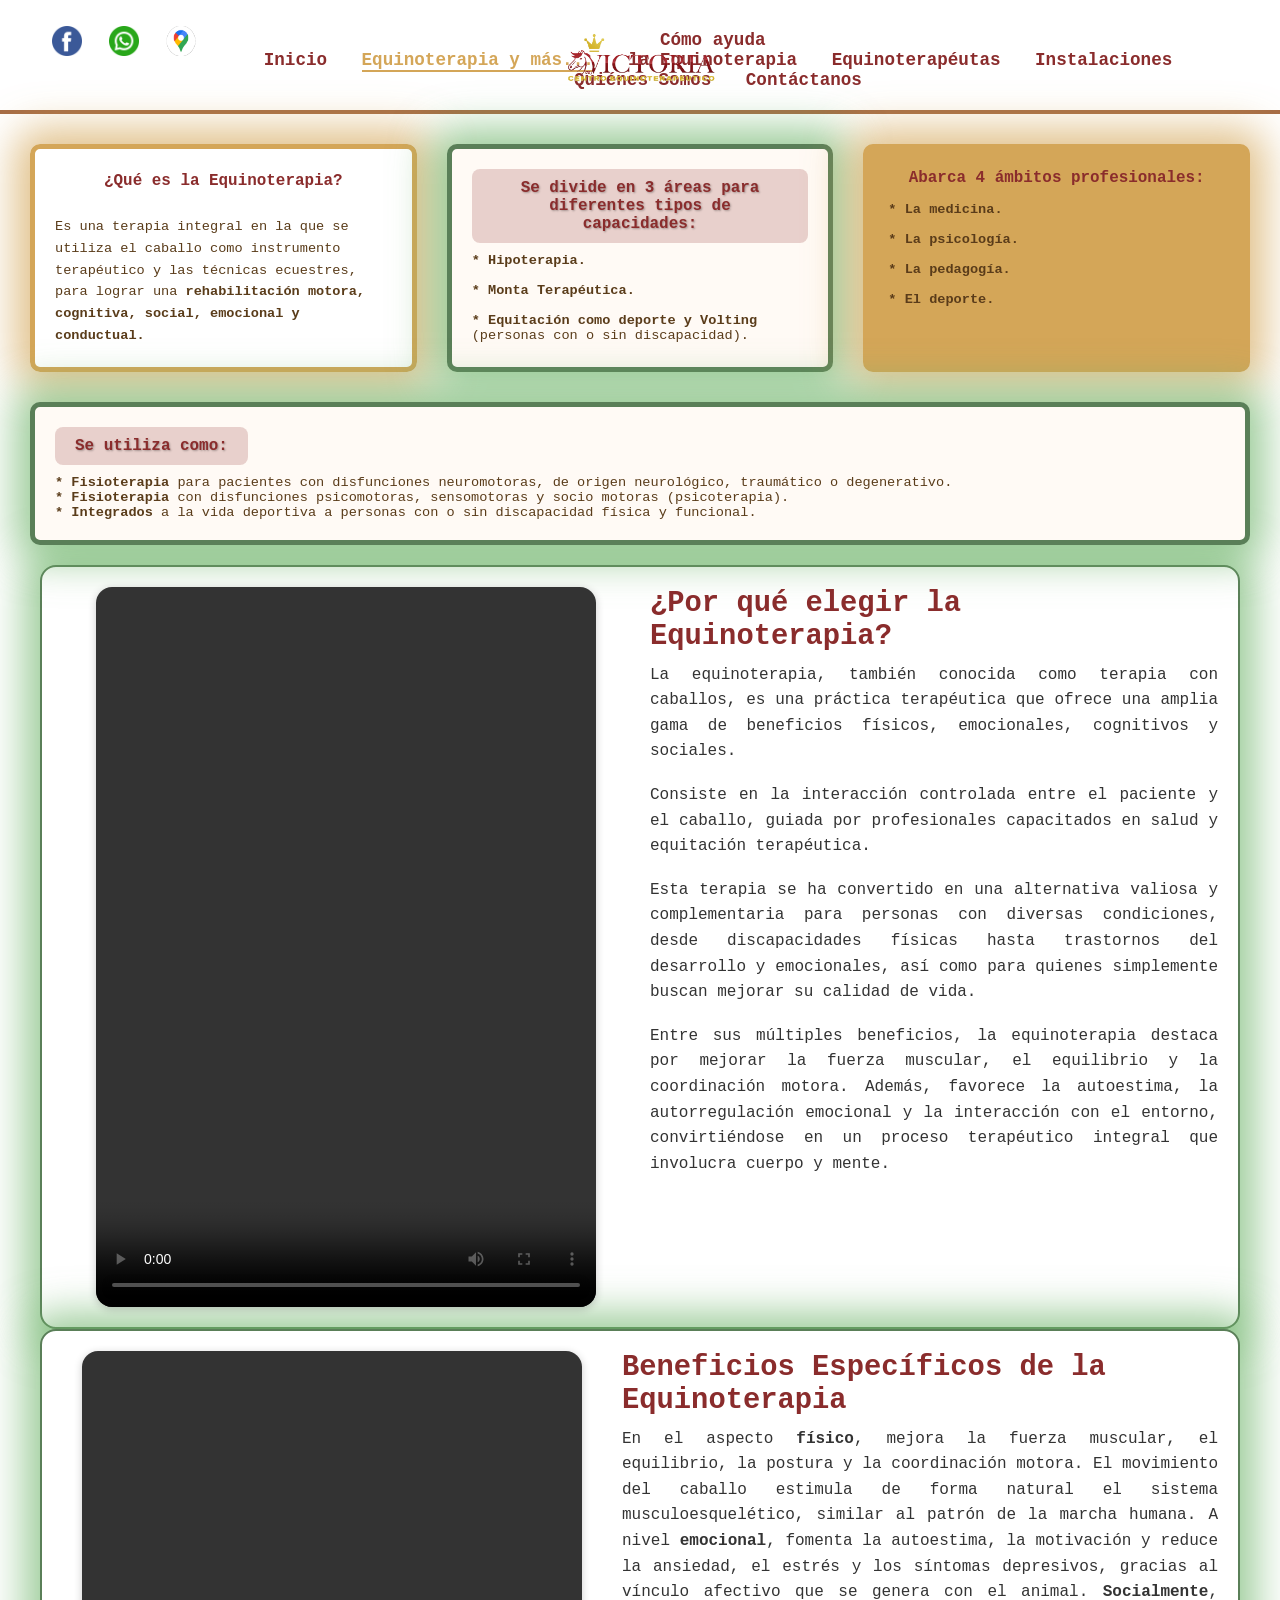
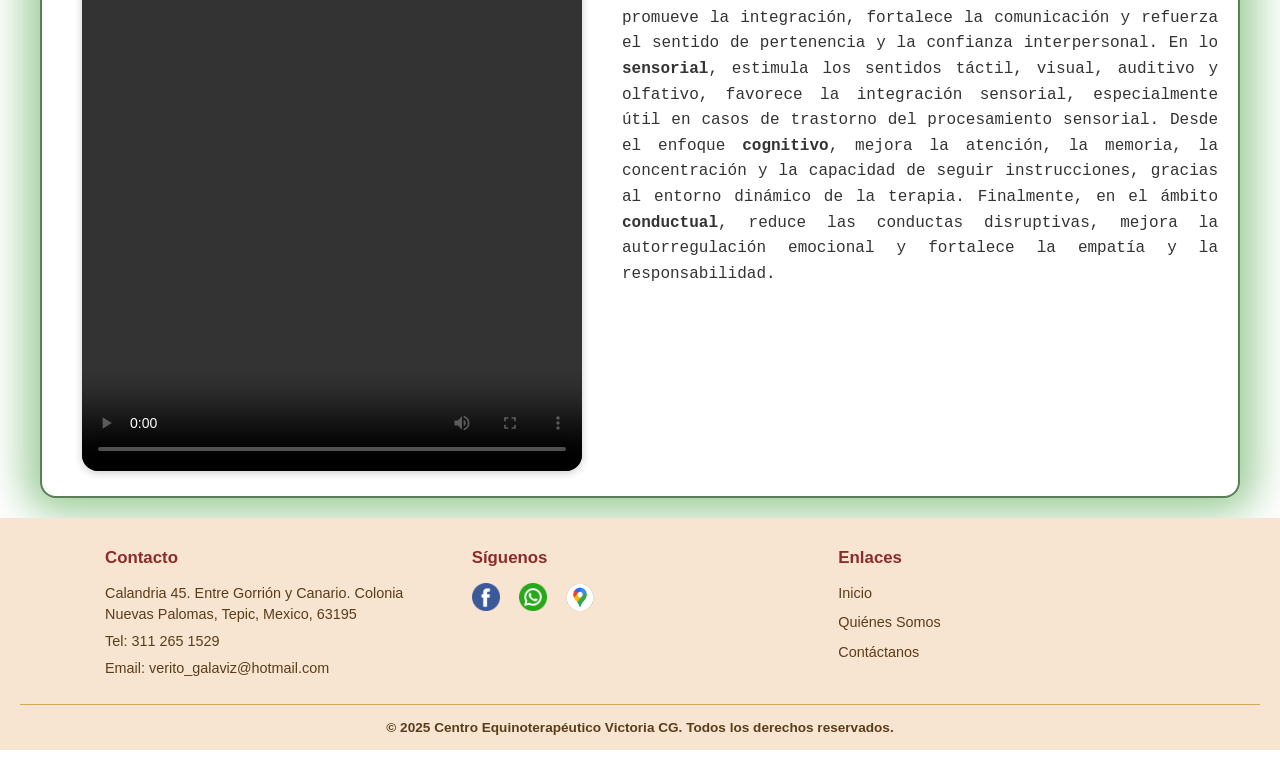
==== areas_ambito.html @ d5f7ac0e "cambio header 2" ====
<!DOCTYPE html>
<html lang="es">
<head>
    <meta charset="UTF-8">
    <meta name="viewport" content="width=device-width, initial-scale=1.0">
    <title>Centro Equinoterapéutico Victoria CG</title>
    <link rel="stylesheet" href="css/area.css">
    <link rel="icon" href="imagenes/logo.ico" type="image/x-icon">
    <link href="https://fonts.googleapis.com/css2?family=Playfair+Display:wght@400;700&display=swap" rel="stylesheet">

</head>
<body>

    <header>
        <div class="header-top">
            <div id="menu-toggle" class="menu-toggle">
                ☰
            </div>

            <div class="logo">
                <img src="imagenes/logo.png" alt="Logo Victoria CG">
            </div>
            <div class="redes-sociales">
                <a href="https://www.facebook.com/profile.php?id=100076303736676" target="_blank"><img src="imagenes/facebook.png" alt="Facebook"></a>

                <a href="https://api.whatsapp.com/send?phone=%2B523112651529&context=Afd5bijJZGofmtrTNGjpPchkoGH9FNZKl5jVhK0bvWlo4nVjzu4Zol2qwkxiqlkFYVN8xgQis-uoBQkpQAi5GEvoOXnisL6Jn7pN7hyiHcbvKh48_Wzm8s1dB5iR398B94N57KldoQz15js36wunHf43ew&source=FB_Page&app=facebook&entry_point=page_cta&fbclid=IwY2xjawLBDqZleHRuA2FlbQIxMABicmlkETFpdUl6bUlHNzNvd2xxdVo2AR7L6rWlPzp4TLx0qGs_6eJLB0oJDYzd3Kq8RRfayqRi_KXBqScMRZ1EetgBCA_aem_7WThvYAdKg-Pinx-tyvt8A"  target="_blank"><img src="imagenes/whatsapp.png" alt="WhatsApp"></a>
                
                <a href="https://www.google.com/maps/place/Centro+Equinoterap%C3%A9utico+Victoria+CG/@21.4592677,-104.8566123,21z/data=!4m6!3m5!1s0x842731aec3f7dff3:0x2b245207c1e0afa1!8m2!3d21.4592799!4d-104.8565674!16s%2Fg%2F11rqgm_5tm?entry=ttu&g_ep=EgoyMDI1MDYyMy4yIKXMDSoASAFQAw%3D%3D" target="_blank"><img src="imagenes/maps.png" alt="Maps"></a>
            </div>

<br><br><br><br>
<div></div>
        <nav>
            <ul>
                <li><a href="index.html">Inicio</a></li>
                <li><a href="areas_ambito.html">Equinoterapia y más...</a></li>
                <li><a href="cuadro_clinico.html">Cómo ayuda <br>la Equinoterapia</a></li>
                <li><a href="equinoterapeutas.html">Equinoterapéutas</a></li>
                <li><a href="instalaciones.html">Instalaciones</a></li>
                <li><a href="quienesSomos.html">Quiénes Somos</a></li>
                <li><a href="contactanos.html">Contáctanos</a></li>
            </ul>
        </nav>
    </header>


<div class="cards-horizontal">
    <div class="cuadro medi">
        <h3>¿Qué es la Equinoterapia?</h3>
        <br>
        <p>Es una terapia integral en la que se utiliza el caballo como instrumento terapéutico y las técnicas ecuestres, para lograr una <strong>rehabilitación motora, cognitiva, social, emocional y conductual.</strong></p>
    </div>
    <div class="card-cuadro">
        <h3>Se divide en 3 áreas para diferentes tipos de capacidades:</h3>
        <br>
            <p><strong>* Hipoterapia.</strong></p>
            <br>
            <p><strong>* Monta Terapéutica.</strong></p>
            <br>
            <p><strong>* Equitación como deporte y Volting</strong> (personas con o sin discapacidad).</p>
    </div>

    <div class="cuadro medio">
            <h3>Abarca 4 ámbitos profesionales:</h3>
            <br>
            <p><strong>* La medicina.</strong></p>
            <br>
            <p><strong>* La psicología.</strong></p>
            <br>
            <p><strong>* La pedagogía.</strong></p>
            <br>
            <p><strong>* El deporte.</strong></p>
    </div>

    <div class="card-cuadro">
            <h3>Se utiliza como:</h3>
            <br>
            <p><strong>* Fisioterapia</strong> para pacientes con disfunciones neuromotoras, de origen neurológico, traumático o degenerativo.</p>
            <p><strong>* Fisioterapia</strong> con disfunciones psicomotoras, sensomotoras y socio motoras (psicoterapia).</p>
            <p><strong>* Integrados</strong> a la vida deportiva a personas con o sin discapacidad física y funcional.</p>
    </div>
</div>

    
<!-- /*INICIA SECCION DE VIDEOS Y TEXTO -->
    <section class="info-principal">
    <div class="contenedor-video">
        <video controls width="100%" height="auto">
            <source src="videos/equino1.mp4" type="video/mp4">
            <!-- Tu navegador no soporta la etiqueta de video. -->
        </video>
    </div>
    <div class="contenedor-texto">
        <h2>¿Por qué elegir la Equinoterapia?</h2>
        <p> La equinoterapia, también conocida como terapia con caballos, es una práctica terapéutica que ofrece una amplia gama de beneficios físicos, emocionales, cognitivos y sociales.</p>
        <br>
         <p>Consiste en la interacción controlada entre el paciente y el caballo, guiada por profesionales capacitados en salud y equitación terapéutica.</p>
         <br>
         <p>Esta terapia se ha convertido en una alternativa valiosa y complementaria para personas con diversas condiciones, desde discapacidades físicas hasta trastornos del desarrollo y emocionales, así como para quienes simplemente buscan mejorar su calidad de vida.</p>
         <br>
         <p>Entre sus múltiples beneficios, la equinoterapia destaca por mejorar la fuerza muscular, el equilibrio y la coordinación motora. Además, favorece la autoestima, la autorregulación emocional y la interacción con el entorno, convirtiéndose
         en un proceso terapéutico integral que involucra cuerpo y mente.</p>
    </div>
</section>
<!-- /*FINALIZA SECCION DE VIDEOS Y TEXTO (VIDEO 1)-->

<!-- /*INICIA SECCION DE VIDEOS Y TEXTO (VIDEO 2) -->
<section class="info-principal">
    <div class="conte-video">
        <video controls width="100%" height="auto">
            <source src="videos/equino2.mp4" type="video/mp4">
            <!-- Tu navegador no soporta la etiqueta de video. -->
        </video>
    </div>
    <div class="contenedor-texto">
        <h2>Beneficios Específicos de la Equinoterapia</h2>
        <p> En el aspecto <strong>físico</strong>, mejora la fuerza muscular, el equilibrio, la postura y la coordinación motora. El movimiento del caballo estimula de forma natural el sistema musculoesquelético, similar al patrón de la marcha humana.
        A nivel <strong>emocional</strong>, fomenta la autoestima, la motivación y reduce la ansiedad, el estrés y los síntomas depresivos, gracias al vínculo afectivo que se genera con el animal.
        <strong>Socialmente</strong>, promueve la integración, fortalece la comunicación y refuerza el sentido de pertenencia y la confianza interpersonal.
        En lo <strong>sensorial</strong>, estimula los sentidos táctil, visual, auditivo y olfativo, favorece la integración sensorial, especialmente útil en casos de trastorno del procesamiento sensorial.
        Desde el enfoque <strong>cognitivo</strong>, mejora la atención, la memoria, la concentración y la capacidad de seguir instrucciones, gracias al entorno dinámico de la terapia.
        Finalmente, en el ámbito <strong>conductual</strong>, reduce las conductas disruptivas, mejora la autorregulación emocional y fortalece la empatía y la responsabilidad.</p>
    </div>
</section>
<!-- /*FINALIZA SECCION DE VIDEOS Y TEXTO (VIDEO 2)-->

</div>

    <!-- INICA FOOTER -->
<footer>
  <div class="footer-container">
    <div class="footer-info">
      <h3>Contacto</h3>
      <p>Calandria 45. Entre Gorrión y Canario. Colonia Nuevas Palomas, Tepic, Mexico, 63195</p>
      <p>Tel: 311 265 1529</p>
      <p>Email: verito_galaviz@hotmail.com</p>
    </div>

    <div class="footer-redes">
      <h3>Síguenos</h3>
      <a href="https://www.facebook.com/profile.php?id=100076303736676" target="_blank" aria-label="Facebook"><img src="imagenes/facebook.png" alt="Facebook"></a>

      <a href="https://api.whatsapp.com/send?phone=%2B523112651529&context=Afd5bijJZGofmtrTNGjpPchkoGH9FNZKl5jVhK0bvWlo4nVjzu4Zol2qwkxiqlkFYVN8xgQis-uoBQkpQAi5GEvoOXnisL6Jn7pN7hyiHcbvKh48_Wzm8s1dB5iR398B94N57KldoQz15js36wunHf43ew&source=FB_Page&app=facebook&entry_point=page_cta&fbclid=IwY2xjawLBDqZleHRuA2FlbQIxMABicmlkETFpdUl6bUlHNzNvd2xxdVo2AR7L6rWlPzp4TLx0qGs_6eJLB0oJDYzd3Kq8RRfayqRi_KXBqScMRZ1EetgBCA_aem_7WThvYAdKg-Pinx-tyvt8A" target="_blank" aria-label="WhatsApp"><img src="imagenes/whatsapp.png" alt="WhatsApp"></a>

      <a href="https://www.google.com/maps/place/Centro+Equinoterap%C3%A9utico+Victoria+CG/@21.4592677,-104.8566123,21z/data=!4m6!3m5!1s0x842731aec3f7dff3:0x2b245207c1e0afa1!8m2!3d21.4592799!4d-104.8565674!16s%2Fg%2F11rqgm_5tm?entry=ttu&g_ep=EgoyMDI1MDYyMy4yIKXMDSoASAFQAw%3D%3D" target="_blank" aria-label="Maps"><img src="imagenes/maps.png" alt="Maps"></a>
    </div>

    <div class="footer-links">
      <h3>Enlaces</h3>
      <ul>
        <li><a href="index.html">Inicio</a></li>
        <li><a href="quienesSomos.html">Quiénes Somos</a></li>
        <li><a href="contactanos">Contáctanos</a></li>
      </ul>
    </div>
  </div>

  <div class="footer-copy">
    <p><strong>© 2025 Centro Equinoterapéutico Victoria CG. Todos los derechos reservados.</strong></p>
  </div>
</footer>


<!-- FINALIZA FOOTER -->
<script>
    document.addEventListener('DOMContentLoaded', function () {
        const links = document.querySelectorAll('nav ul li a');
        const currentPage = window.location.pathname.split("/").pop();

        links.forEach(link => {
            if (link.getAttribute('href') === currentPage) {
                link.classList.add('activo');
            }
        });
    });
</script>

<script>
    const toggle = document.getElementById('menu-toggle');
    const menu= document.querySelector('.menu');
    const links = document.querySelectorAll('menu li a');
    const overlay = document.getElementById('overlay');

    toggle.addEventListener('click', (e) => {
        e.stopPropagation();
        menu.classList.toggle('show');
        overlay.classList.toggle('show');
    });

    links.forEach(link => {
        link.addEventListener('click', () => {
            menu.classList.remove('show');
            overlay.classList.remove('show');
        });
    });

    document.addEventListener('click', (e) => {
        if (menu.classList.contains('show') &&
            !menu.contains(e.target) &&
            e.target !== toggle) {
            menu.classList.remove('show');
        overlay.classList.remove('show');
        }
    });

    overlay.addEventListener('click', () => {
        menu.classList.remove('show');
        overlay.classList.remove('show');
    });
</script>

</body>
</html>
---- css/area.css ----
/* Reset básico */
* {
    margin: 0;
    padding: 0;
    box-sizing: border-box;
}

body {
    font-family: 'Segoe UI', sans-serif;
    background-color: #fffaf5;
    color: #333;
}

/* ===== HEADER COMPLETO ===== */
header {
    background-color: white;
    padding: 10px 20px 0 20px;
    border-bottom: 4px solid #a66c45;
}

/* Logo al centro y redes sociales a la derecha */
.header-top {
    display: flex;
    justify-content: space-between;
    align-items: center;
    position: relative;
    padding: 10px 20px;
}

/* Logo */
.logo {
    position: absolute;
    left: 50%;
    transform: translateX(-50%);
}

.logo img {
    height: 60px;
}

/* Redes sociales */
.redes-sociales {
    position: static;
    display: flex;
    gap: 15px;
    justify-content: center;
    right: 20px;
    top: 50%;
    transform: translateY(-50%);
}

.redes-sociales a {
    margin-left: 12px;
}

.redes-sociales img {
    width: 30px;
    height: 30px;
    /*filter: brightness(0) saturate(100%) invert(25%) sepia(60%) saturate(300%) hue-rotate(340deg);*/
    transition: transform 0.3s;
}

.redes-sociales img:hover {
    transform: scale(1.1);
}

/* Menú de navegación */
nav ul {
    list-style: none;
    text-align: center;
    margin-top: 10px;
    padding-bottom: 10px;
}

nav ul li {
    display: inline-block;
    margin: 0 15px;
}

nav ul li a {
    text-decoration: none;
    color: #8a2c2c;
    font-weight: bold;
    font-size: 1.1rem;
    transition: color 0.3s;
    font-family: "Cascadia Mono", "JetBrains Mono", "Fira Code", monospace;
}

nav ul li a:hover {
    color: #d4a658;
}

nav ul li a.activo {
    color: #d4a658;
    border-bottom: 2px solid #d4a658;
    font-weight: bold;
}

.menu-toggle {
    display: none;
    flex-direction: column;
    justify-content: space-between;
    width: 30px;
    height: 22px;
    background: none;
    border: none;
    cursor: pointer;
    font-size: 28px;
}

.menu-toggle span {
    display: block;
    height: 4px;
    width: 100%;
    background: #333;
    border-radius: 2px;
    transition: 0.4s;
}

.menu-toggle.active span:nth-child(1) {
    transform: rotate(45deg) translateY(9px);
}

.menu-toggle.active span:nth-child(2) {
    opacity: 0;
}

.menu-toggle.active span:nth-child(3) {
    transform: rotate(-45deg) translateY(-9px);
}

.overlay {
    display: none;
    position: fixed;
    top: 0;
    left: 0;
    width: 100%;
    height: 100%;
    background: rgba(0, 0, 0, 0.5);
    z-index: 900;
}

.overlay.show {
    display: block;
}

/*INICIA FOOTER*/
/* ===== Evitar scroll horizontal global ===== */
html, body {
  max-width: 100vw;
  overflow-x: hidden;
  margin: 0;
  padding: 0;
  box-sizing: border-box;
  font-family: 'Segoe UI', sans-serif;
  background-color: white;
  color: #5a3c1a;
}


.cards-horizontal {
  display: flex;
  gap: 30px;
  justify-content: center;
  flex-wrap: wrap;
  margin-top: 30px;
  padding: 0 30px;
  margin-bottom: 20px;
}

.cards-horizontal .card-cuadro {
  flex: 1 1 300px;
  border: 5px solid #5a7f58;
  border-radius: 10px;
  padding: 20px;
  background-color: #fffaf5;
  box-shadow: 0 0 40px 15px rgba(111, 181, 107, 0.7);
  font-family: "Cascadia Mono ExtraLight", "JetBrains Mono", "Fira Code", monospace;
  font-size: .85rem;
}

.cards-horizontal .card-cuadro h3 {
  text-align: center;
  color: #8a2c2c;

}

.cards-horizontal .cuadro.medi h3 {
  text-align: center;
  color: #8a2c2c;

}

.cards-horizontal .cuadro.medio h3 {
  text-align: center;
  color: #8a2c2c;

}

.cuadro.medi {
  flex: 1 1 300px;
  border: 5px solid #d4a658;
  border-radius: 10px;
  padding: 20px; 
  box-shadow: 0 0 40px 15px rgba(212, 166, 88, 0.7);
  font-family: "Cascadia Mono ExtraLight", "JetBrains Mono", "Fira Code", monospace;
  font-size: .85rem;
  line-height: 1.6;
}


.cuadro.medio {
  flex: 1 1 300px;
  border: 5px solid #d4a658;
  border-radius: 10px;
  padding: 20px; 
  box-shadow: 0 0 40px 15px rgba(212, 166, 88, 0.7);
  font-family: "Cascadia Mono ExtraLight", "JetBrains Mono", "Fira Code", monospace;
  font-size: .85rem;
    background-color: #d4a658;
}

.card-cuadro h3 {
    background-color:  rgba(138,44,44,0.2);
    padding: 10px 20px;
    border-radius: 8px;
    display: inline-block;
    text-shadow: 1px 1px 2px rgba(0,0,0,0.3);
    margin: 0 auto 10px auto;
    text-align: center;
    color: #8a2c2c;
}


.info-principal {
    display: flex;
    gap: 20px;
    padding: 20px 20px;
    max-width: 1200px;
    margin: 0 auto;
    align-items: flex-start; /* ← alinea contenido arriba */
    flex-wrap: wrap;
    background-color: #fff;
    border-radius: 16px;
    box-shadow: 0 0 40px 15px rgba(111, 181, 107, 0.7);
    border: 2px solid #5a7f58;
    font-family: "Cascadia Mono ExtraLight", "JetBrains Mono", "Fira Code", monospace;
}

.contenedor-video {
    flex: 1 1 45%;
    min-width: 280px;
    display: flex;
    justify-content: center;
}

.contenedor-video video,
.conte-video video {
    width: 100%;
    max-width: 500px;
    margin: 0 20px;
    height: 80vh; /* ← limita altura del video */
    border-radius: 16px;
    box-shadow: 0 2px 8px rgba(0,0,0,0.2);
    object-fit: cover; /* recorta ligeramente si es necesario */
}

.contenedor-texto {
    flex: 1 1 45%;
    min-width: 280px;
}

.contenedor-texto h2 {
    color: #8a2c2c;
    font-size: 1.8rem;
    margin-bottom: 10px;
}

.contenedor-texto p {
    font-size: 1rem;
    line-height: 1.6;
    color: #333;
    text-align: justify; 
}

/* ===== Footer ===== */
footer {
  background-color: #f7e5d1;
  padding: 30px 20px 15px;
  color: #5a3c1a;
  font-size: 0.9rem;
  margin-top: 20px;
}

.footer-container {
  max-width: 1100px;
  width: 100%;
  margin: 0 auto;
  padding: 0 15px;
  display: flex;
  justify-content: space-between;
  flex-wrap: wrap;
  gap: 30px;
  box-sizing: border-box;
}

.footer-info, .footer-redes, .footer-links {
  flex: 1 1 250px;
  box-sizing: border-box;
}

.footer-info h3,
.footer-redes h3,
.footer-links h3 {
  margin-bottom: 15px;
  font-weight: 700;
  color: #8a2c2c;
}

.footer-info p,
.footer-links ul {
  margin: 5px 0;
  line-height: 1.5;
}

.footer-links ul {
  list-style: none;
  padding: 0;
}

.footer-links ul li {
  margin-bottom: 8px;
}

.footer-links ul li a {
  color: #5a3c1a;
  text-decoration: none;
  transition: color 0.3s ease;
}

.footer-links ul li a:hover {
  color: #d4a658;
}

.footer-redes a {
  margin-right: 15px;
  display: inline-block;
}

.footer-redes img {
  max-width: 28px;
  height: auto;
  display: block;
  transition: transform 0.3s ease;
}

.footer-redes a:hover img {
  transform: scale(1.1);
}

.footer-copy {
  text-align: center;
  margin-top: 20px;
  border-top: 1px solid #d4a658;
  padding-top: 15px;
  font-size: 0.85rem;
  color: #5a3c1a;
}

/* ===== Responsive para móviles ===== */
@media (max-width: 600px) {
  .footer-container {
    flex-direction: column;
    padding: 0 10px;
  }

  .footer-redes a {
    margin-right: 12px;
  }
}


@media (max-width: 768px) {

    .header-top {
        flex-direction: column;
        align-items: center;
        gap: 10px;
    }

    .logo img {
        height: 120px;
        display: block;
        margin: 0 auto;
    }

    .redes-sociales {
        order: 2;
        gap: 12px;
        justify-content: center;
        position: static;
        right: 20px;
        top: 50%;
        transform: none;
        display: flex;
        width: auto;
        margin-top: 10px;
    }

    nav ul {
        position: fixed;
        top: 0;
        left: -250px;
        max-height: 0;
        overflow: hidden;
        flex-direction: column;
        background: #fff;
        border-top: 2px solid #a66c45;
        padding: 60px 20px;
        gap: 15px;
        transition: left 0.3s ease;
        box-shadow: 0 4px 12px rgba(0, 0, 0, 0.1);
        z-index: 1000;
    }

    nav ul.show {
        max-height: 500px;
        padding: 10px 0;
        left: 0;
    }

    nav ul li {
        margin: 5px 0;
    }

    nav ul li a {
        display: block;
        padding: 12px;
        font-size: 1rem;
        border-radius: 6px;
        transition: background-color 0.3s ease;
    }

    nav ul li a:hover {
        background-color: rgba(212, 166, 88, 0.15);
    }

    .menu-toggle {
        display: block;
        flex-direction: column;
        justify-content: space-between;
        width: 30px;
        height: 22px;
        background: none;
        border: none;
        cursor: pointer;
        position: relative;
        order: 3;
    }

    .logo img {
        height: 120px;
    }
}
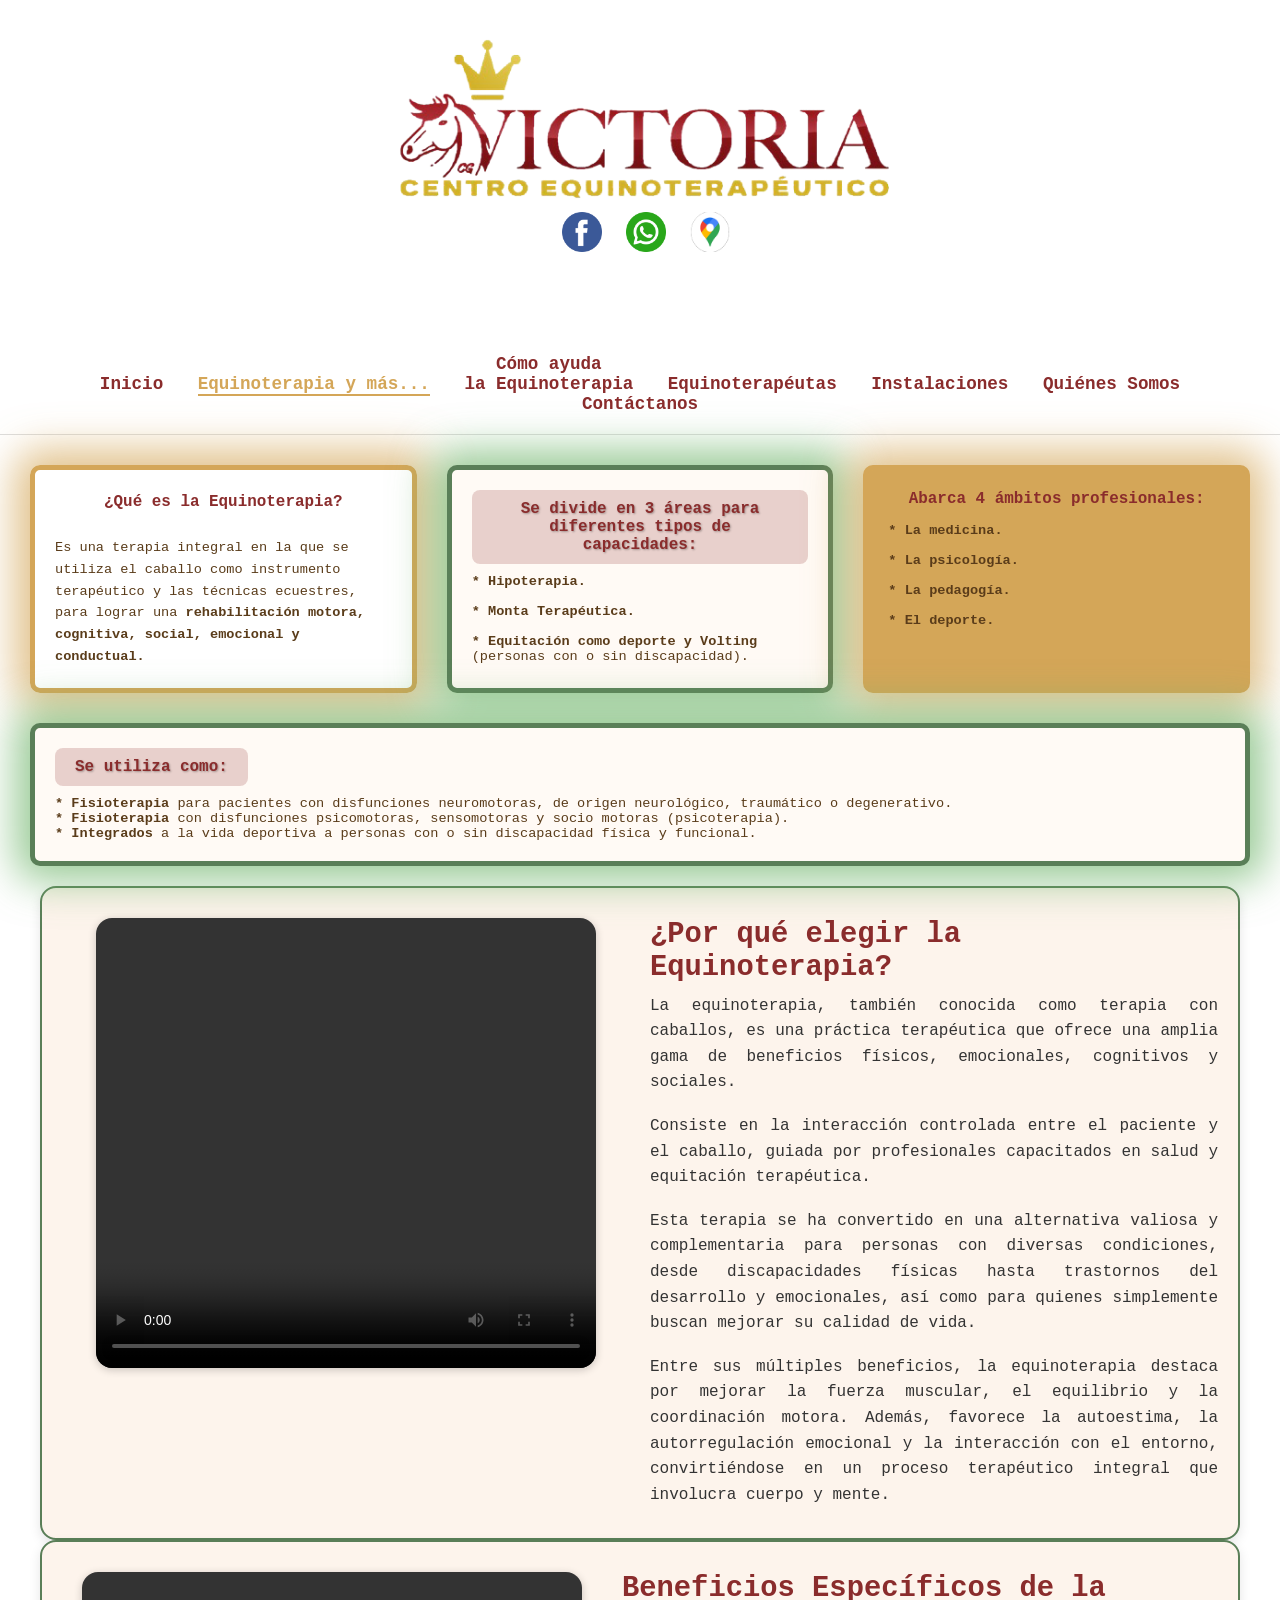
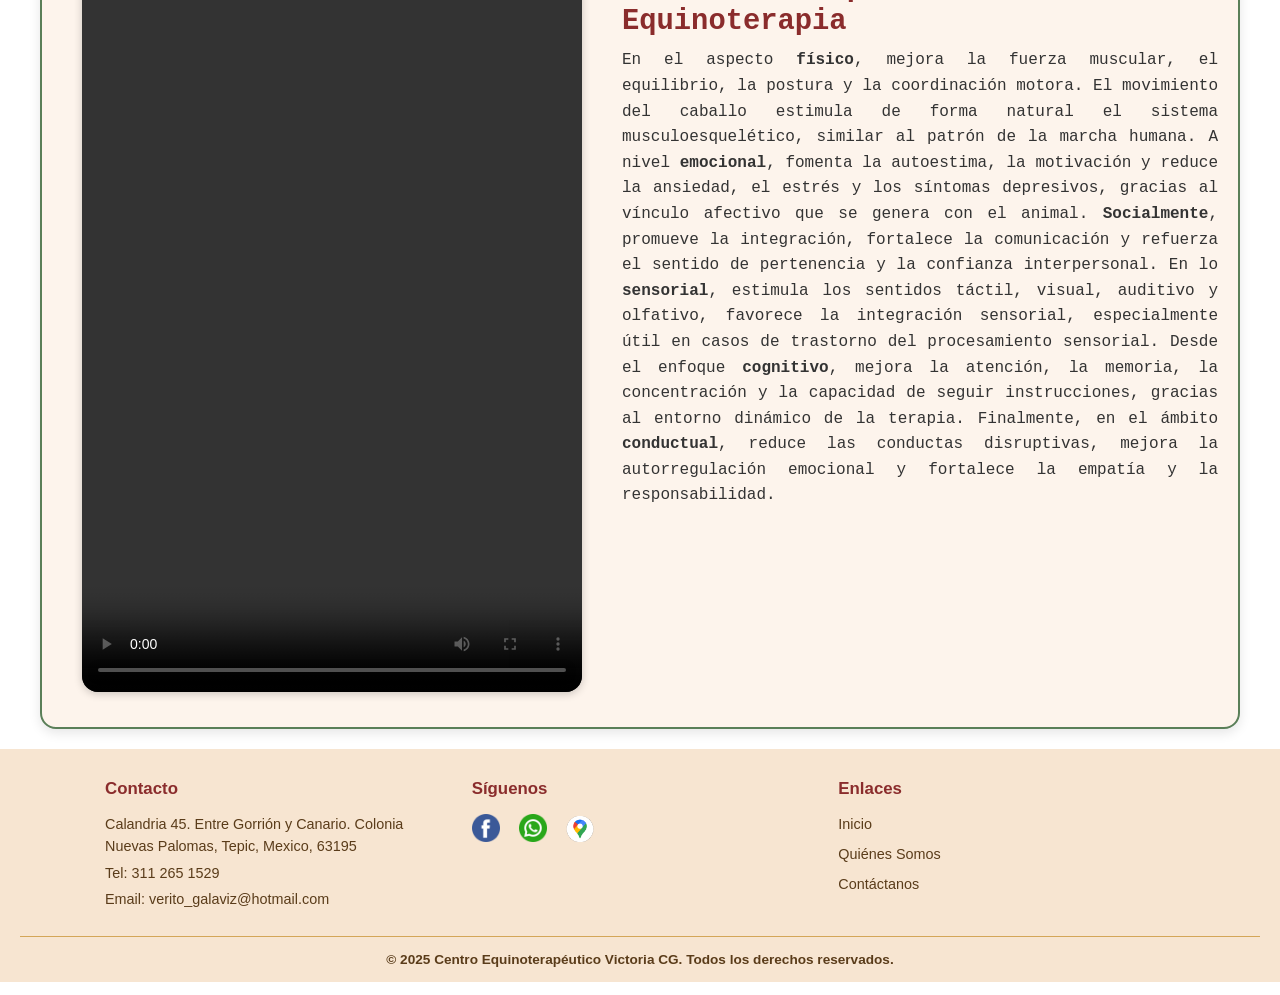
==== commit de6bf388: "cambio header 6" ====
--- a/areas_ambito.html
+++ b/areas_ambito.html
@@ -5,6 +5,7 @@
     <meta name="viewport" content="width=device-width, initial-scale=1.0">
     <title>Centro Equinoterapéutico Victoria CG</title>
     <link rel="stylesheet" href="css/area.css">
+    <link rel="stylesheet" href="css/index.css">
     <link rel="icon" href="imagenes/logo.ico" type="image/x-icon">
     <link href="https://fonts.googleapis.com/css2?family=Playfair+Display:wght@400;700&display=swap" rel="stylesheet">
 
@@ -28,7 +29,7 @@
                 <a href="https://www.google.com/maps/place/Centro+Equinoterap%C3%A9utico+Victoria+CG/@21.4592677,-104.8566123,21z/data=!4m6!3m5!1s0x842731aec3f7dff3:0x2b245207c1e0afa1!8m2!3d21.4592799!4d-104.8565674!16s%2Fg%2F11rqgm_5tm?entry=ttu&g_ep=EgoyMDI1MDYyMy4yIKXMDSoASAFQAw%3D%3D" target="_blank"><img src="imagenes/maps.png" alt="Maps"></a>
             </div>
 
-<br><br><br><br>
+<br><br>
 <div></div>
         <nav>
             <ul>
@@ -176,7 +177,7 @@
 </script>
 
 <script>
-    const toggle = document.getElementById('menu-toggle');
+    const toggle = document.querySelector('menu-toggle');
     const menu= document.querySelector('.menu');
     const links = document.querySelectorAll('menu li a');
     const overlay = document.getElementById('overlay');
--- a/css/area.css
+++ b/css/area.css
@@ -15,34 +15,34 @@
 header {
     background-color: white;
     padding: 10px 20px 0 20px;
-    border-bottom: 4px solid #a66c45;
+    border-bottom: 1px solid #ddd;
 }
 
 /* Logo al centro y redes sociales a la derecha */
 .header-top {
     display: flex;
-    justify-content: space-between;
+    flex-direction: column;
     align-items: center;
     position: relative;
     padding: 10px 20px;
+    gap: 10px;
 }
 
 /* Logo */
 .logo {
-    position: absolute;
-    left: 50%;
-    transform: translateX(-50%);
+    text-align: center;
+    margin: 0;
 }
 
 .logo img {
-    height: 60px;
+    height: 200px;
 }
 
 /* Redes sociales */
 .redes-sociales {
     position: static;
     display: flex;
-    gap: 15px;
+    gap: 12px;
     justify-content: center;
     right: 20px;
     top: 50%;
@@ -54,8 +54,8 @@
 }
 
 .redes-sociales img {
-    width: 30px;
-    height: 30px;
+    width: 40px;
+    height: 40px;
     /*filter: brightness(0) saturate(100%) invert(25%) sepia(60%) saturate(300%) hue-rotate(340deg);*/
     transition: transform 0.3s;
 }
@@ -63,7 +63,6 @@
 .redes-sociales img:hover {
     transform: scale(1.1);
 }
-
 /* Menú de navegación */
 nav ul {
     list-style: none;
--- a/css/index.css
+++ b/css/index.css
@@ -0,0 +1,540 @@
+/* Reset básico */
+* {
+    margin: 0;
+    padding: 0;
+    box-sizing: border-box;
+}
+
+body {
+    font-family: 'Segoe UI', sans-serif;
+    background-color: #333;
+    color: #333;
+}
+
+/* ===== HEADER COMPLETO ===== */
+header {
+    background-color: white;
+    padding: 10px 20px 0 20px;
+    border-bottom: 1px solid #ddd;
+}
+
+/* Logo al centro y redes sociales a la derecha */
+.header-top {
+    display: flex;
+    flex-direction: column;
+    align-items: center;
+    position: relative;
+    padding: 10px 20px;
+    gap: 10px;
+}
+
+/* Logo */
+.logo {
+    text-align: center;
+    margin: 0;
+}
+
+.logo img {
+    height: 200px;
+}
+
+/* Redes sociales */
+.redes-sociales {
+    position: static;
+    display: flex;
+    gap: 12px;
+    justify-content: center;
+    right: 20px;
+    top: 50%;
+    transform: translateY(-50%);
+}
+
+.redes-sociales a {
+    margin-left: 12px;
+}
+
+.redes-sociales img {
+    width: 40px;
+    height: 40px;
+    /*filter: brightness(0) saturate(100%) invert(25%) sepia(60%) saturate(300%) hue-rotate(340deg);*/
+    transition: transform 0.3s;
+}
+
+.redes-sociales img:hover {
+    transform: scale(1.1);
+}
+
+
+/* Menú de navegación */
+nav ul {
+    list-style: none;
+    text-align: center;
+    margin-top: 10px;
+    padding-bottom: 10px;
+}
+
+nav ul li {
+    display: inline-block;
+    margin: 0 15px;
+}
+
+nav ul li a {
+    text-decoration: none;
+    color: #8a2c2c;
+    font-weight: bold;
+    font-size: 1.1rem;
+    transition: color 0.3s;
+    font-family: "Cascadia Mono", "JetBrains Mono", "Fira Code", monospace;
+}
+
+nav ul li a:hover {
+    color: #d4a658;
+}
+
+nav ul li a.activo {
+    color: #d4a658;
+    border-bottom: 2px solid #d4a658;
+    font-weight: bold;
+}
+
+.menu-toggle {
+    display: none;
+}
+
+.menu-toggle span {
+    display: block;
+    height: 4px;
+    width: 100%;
+    background: #8a2c2c;
+    border-radius: 2px;
+    transition: 0.4s;
+}
+
+.menu-toggle.active span:nth-child(1) {
+    transform: rotate(45deg) translateY(9px);
+}
+
+.menu-toggle.active span:nth-child(2) {
+    opacity: 0;
+}
+
+.menu-toggle.active span:nth-child(3) {
+    transform: rotate(-45deg) translateY(-9px);
+}
+
+.overlay {
+    display: none;
+    position: fixed;
+    top: 0;
+    left: 0;
+    width: 100vw;
+    height: 100vh;
+    background: rgba(0, 0, 0, 0.25);
+    z-index: 900;
+}
+
+.overlay.show {
+    display: block;
+}
+
+/* ===== SLIDER ===== */
+
+.contenido-arriba {
+    text-align: center;
+    margin-bottom: 15px;
+    font-size: 1.2rem;
+    font-weight: 500;
+    color: #333;
+}
+
+.contenido-arriba p {
+    margin-bottom: 10px;
+    margin-top: 10px;
+    font-family: "Cascadia Mono ExtraLight", "JetBrains Mono", "Fira Code", monospace;
+}
+
+.btn-facebook {
+    display: inline-block;
+    background-color: #1877F2;
+    color: white;
+    padding: 10px 20px;
+    border-radius: 25px;
+    font-weight: 600;
+    text-decoration: none;
+    transition: background-color 0.3s ease;
+}
+
+.btn-facebook:hover {
+    background-color: #145dbf;
+}
+
+.carrusel {
+    position: relative;
+    width: 90%;
+    max-width:900px;
+    margin: auto;
+    margin-bottom: 10px;
+    overflow: hidden;
+    border-radius: 15px;
+    background-color: #000;
+}
+
+.carrusel-contenedor {
+    display: flex;
+    transition: transform 0.5s ease-in-out;
+}
+
+.slide {
+    min-width: 100%;
+    box-sizing: border-box;
+    display: flex;
+    justify-content: center;
+    align-items: center;
+}
+
+.slide img,
+.slide video {
+    width: 100%;
+    height: 800px;
+    object-fit: cover;
+    border-radius: 15px;
+}
+
+.prev,
+.next {
+    position: absolute;
+    top: 50%;
+    transform: translateY(-50%);
+    background-color: rgba(0, 0, 0, 0.5);
+    color: white;
+    border: none;
+    padding: 12px;
+    cursor: pointer;
+    font-size: 18px;
+    border-radius: 50%;
+    z-index: 10;
+}
+
+.prev:hover,
+.next:hover {
+    background-color: rgba(0, 0, 0, 0.8);
+}
+
+.prev { left: 10px; }
+.next { right: 10px; }
+
+/*finaliza slider*/
+
+
+
+.info-principal {
+    display: flex;
+    gap: 20px;
+    padding: 30px 20px;
+    max-width: 1200px;
+    margin: 0 auto;
+    align-items: flex-start; /* ← alinea contenido arriba */
+    flex-wrap: wrap;
+    background-color: #fdf4ec;
+    border-radius: 16px;
+    box-shadow: 0 4px 12px rgba(0,0,0,0.1);
+}
+
+.contenedor-video {
+    flex: 1 1 45%;
+    min-width: 280px;
+    display: flex;
+    justify-content: center;
+}
+
+.contenedor-video video {
+    width: 100%;
+    max-width: 500px;
+    max-height: 450px; /* ← limita altura del video */
+    border-radius: 16px;
+    box-shadow: 0 2px 8px rgba(0,0,0,0.2);
+    object-fit: cover; /* recorta ligeramente si es necesario */
+}
+
+.contenedor-texto {
+    flex: 1 1 45%;
+    min-width: 280px;
+}
+
+.contenedor-texto h2 {
+    color: #8a2c2c;
+    font-size: 1.8rem;
+    margin-bottom: 10px;
+}
+
+.contenedor-texto p {
+    font-size: 1rem;
+    line-height: 1.6;
+    color: #333;
+    text-align: justify;
+}
+
+
+
+/*INICIA FOOTER*/
+/* ===== Evitar scroll horizontal global ===== */
+html, body {
+  max-width: 100vw;
+  overflow-x: hidden;
+  margin: 0;
+  padding: 0;
+  box-sizing: border-box;
+  font-family: 'Segoe UI', sans-serif;
+  background-color: white;
+  color: #5a3c1a;
+}
+
+/* ===== Footer ===== */
+footer {
+  background-color: #f7e5d1;
+  padding: 30px 20px 15px;
+  color: #5a3c1a;
+  font-size: 0.9rem;
+}
+
+.footer-container {
+  max-width: 1100px;
+  width: 100%;
+  margin: 0 auto;
+  padding: 0 15px;
+  display: flex;
+  justify-content: space-between;
+  flex-wrap: wrap;
+  gap: 30px;
+  box-sizing: border-box;
+}
+
+.footer-info, .footer-redes, .footer-links {
+  flex: 1 1 250px;
+  box-sizing: border-box;
+}
+
+.footer-info h3,
+.footer-redes h3,
+.footer-links h3 {
+  margin-bottom: 15px;
+  font-weight: 700;
+  color: #8a2c2c;
+}
+
+.footer-info p,
+.footer-links ul {
+  margin: 5px 0;
+  line-height: 1.5;
+}
+
+.footer-links ul {
+  list-style: none;
+  padding: 0;
+}
+
+.footer-links ul li {
+  margin-bottom: 8px;
+}
+
+.footer-links ul li a {
+  color: #5a3c1a;
+  text-decoration: none;
+  transition: color 0.3s ease;
+}
+
+.footer-links ul li a:hover {
+  color: #d4a658;
+}
+
+.footer-redes a {
+  margin-right: 15px;
+  display: inline-block;
+}
+
+.footer-redes img {
+  max-width: 28px;
+  height: auto;
+  display: block;
+  transition: transform 0.3s ease;
+}
+
+.footer-redes a:hover img {
+  transform: scale(1.1);
+}
+
+.footer-copy {
+  text-align: center;
+  margin-top: 20px;
+  border-top: 1px solid #d4a658;
+  padding-top: 15px;
+  font-size: 0.85rem;
+  color: #5a3c1a;
+}
+
+/* ===== Responsive para móviles ===== */
+@media (max-width: 600px) {
+  .footer-container {
+    flex-direction: column;
+    padding: 0 10px;
+  }
+
+  .footer-redes a {
+    margin-right: 12px;
+  }
+}
+
+@media (max-width: 768px) {
+
+    nav ul {
+        position: fixed;
+        top: 0;
+        right: -100%;
+        width: 260px;
+        height: 100vh;
+        background-color: #fff;
+        flex-direction: column;
+        padding-top: 140px;
+        transition: right 0.4s ease;
+        z-index: 1000;
+        box-shadow: -4px 0 12px rgba(0,0,0,0.15);
+    }
+
+    nav ul.show {
+        right: 0;
+    }
+
+    nav ul li {
+        margin: 10px 0;
+        text-align: left;
+        padding-left: 20px;
+    }
+
+    nav ul li a {
+        font-size: 1.1rem;
+        color: #8a2c2c;
+    }
+}
+
+
+
+@media (max-width: 768px) {
+
+    .header-top {
+        flex-direction: column;
+        align-items: center;
+        gap: 10px;
+    }
+
+    .logo img {
+        height: 120px;
+        display: block;
+        margin: 0 auto;
+    }
+
+    .redes-sociales {
+        order: 2;
+        gap: 12px;
+        justify-content: center;
+        position: static;
+        right: 20px;
+        top: 50%;
+        transform: none;
+        display: flex;
+        width: auto;
+        margin-top: 10px;
+    }
+
+    nav ul {
+        max-height: 0;
+        overflow: hidden;
+        flex-direction: column;
+        background-color: white;
+        border-top: 2px solid #a66c45;
+        padding: 0;
+        transition: max-height 0.4s ease, box-shadow 0.3s ease;
+        box-shadow: 0 4px 12px rgba(0, 0, 0, 0.1);
+    }
+
+    nav ul.show {
+        max-height: 500px;
+        padding: 10px 0;
+    }
+
+    nav ul li {
+        margin: 5px 0;
+    }
+
+    nav ul li a {
+        display: block;
+        padding: 12px;
+        font-size: 1rem;
+        border-radius: 6px;
+        transition: background-color 0.3s ease;
+    }
+
+    nav ul li a:hover {
+        background-color: rgba(212, 166, 88, 0.15);
+    }
+
+    .menu-toggle {
+        display: flex;
+        flex-direction: column;
+        justify-content: space-between;
+        width: 30px;
+        height: 22px;
+        background: none;
+        border: none;
+        cursor: pointer;
+        position: relative;
+        order: 3;
+    }
+
+    .logo img {
+        height: 120px;
+    }
+}
+
+/*Bloquea scroll*/
+body.loading {
+    overflow: hidden;
+}
+
+/*ESTILO LOGO INTRO*/
+.intro {
+    position: fixed;
+    top: 0;
+    left: 0;
+    width: 100vw;
+    height: 100vh;
+    background-color: #fff;
+    display: flex;
+    justify-content: center;
+    align-items: center;
+    z-index: 9999;
+    transition: opacity 1s ease-out, visibility 1s ease-out;
+}
+
+.intro-logo {
+    width: 90vw;
+    max-width: 90vw;
+    height: auto;
+    animation: zoomIn 1s ease-out;
+}
+
+@keyframes zoomIn {
+    from {
+        transform: scale(0.8);
+        opacity: 0;
+    }
+    to {
+        transform: scale(1.1);
+        opacity: 1;
+    }
+}
+
+.intro.hidden {
+    opacity: 0;
+    visibility: hidden;
+}
+/*FINALIZA ESTILO LOGO INTRO*/
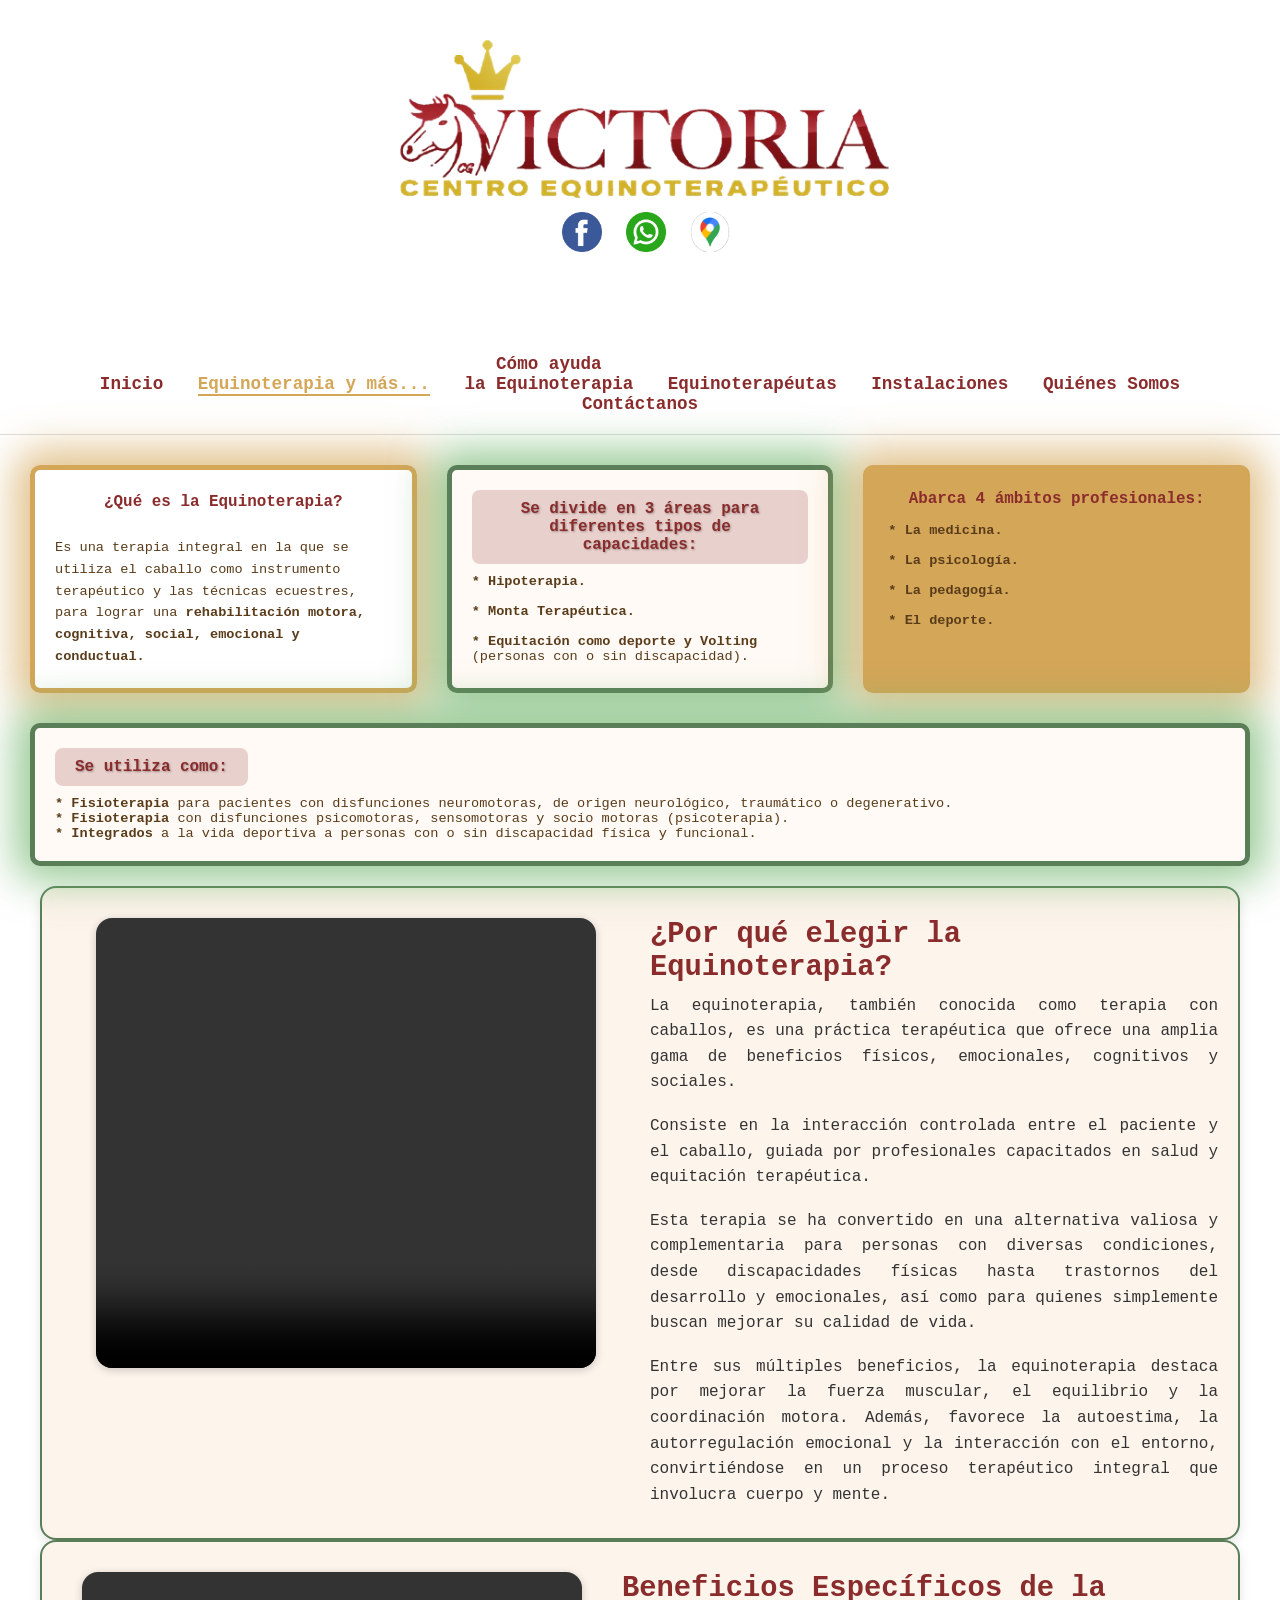
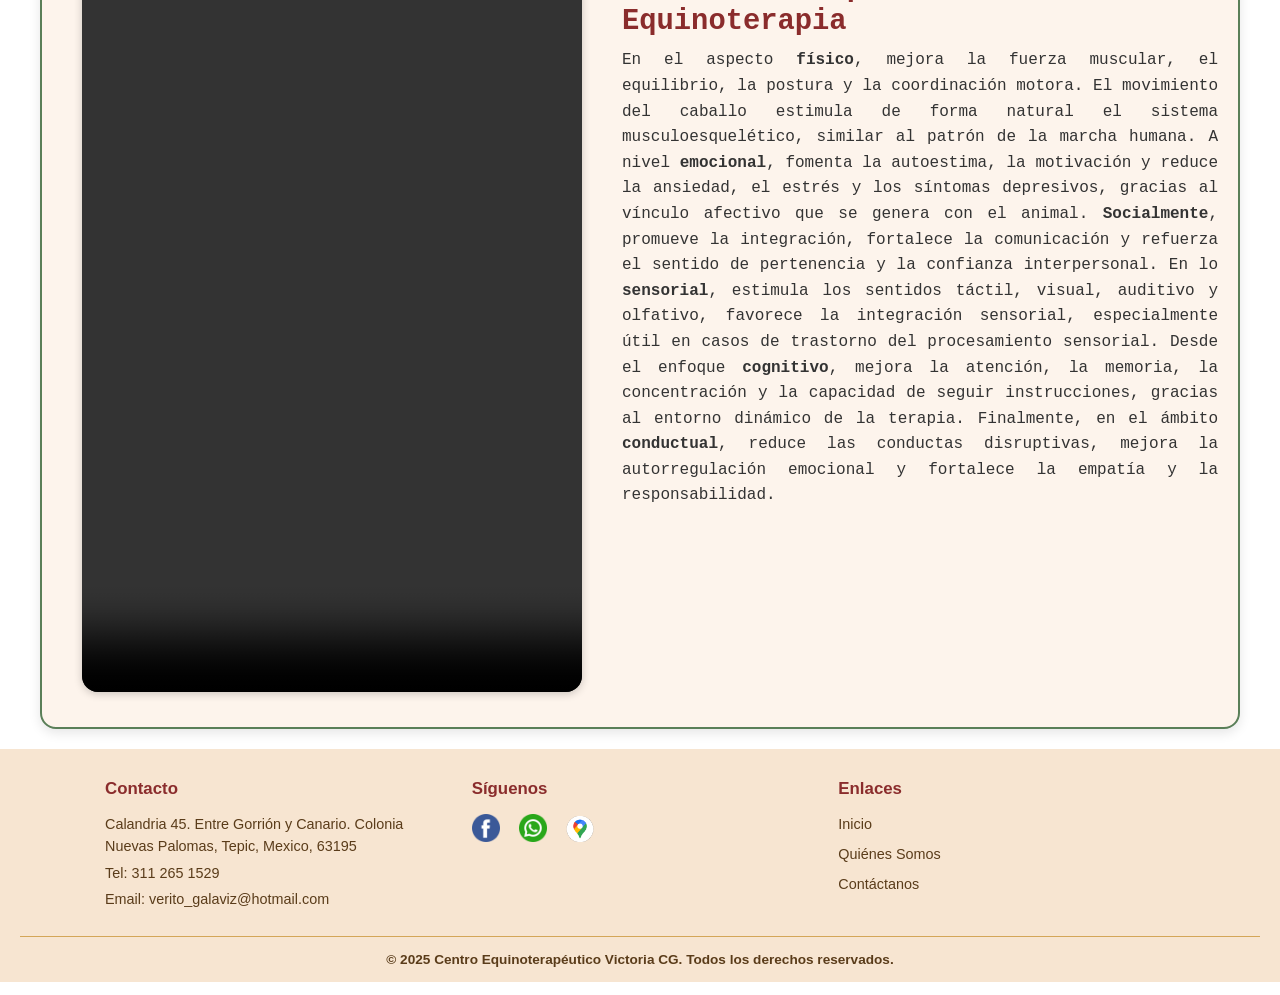
==== commit b09461ec: "cambio header 7" ====
--- a/areas_ambito.html
+++ b/areas_ambito.html
@@ -177,7 +177,7 @@
 </script>
 
 <script>
-    const toggle = document.querySelector('menu-toggle');
+    const toggle = document.querySelector('.menu-toggle');
     const menu= document.querySelector('.menu');
     const links = document.querySelectorAll('menu li a');
     const overlay = document.getElementById('overlay');
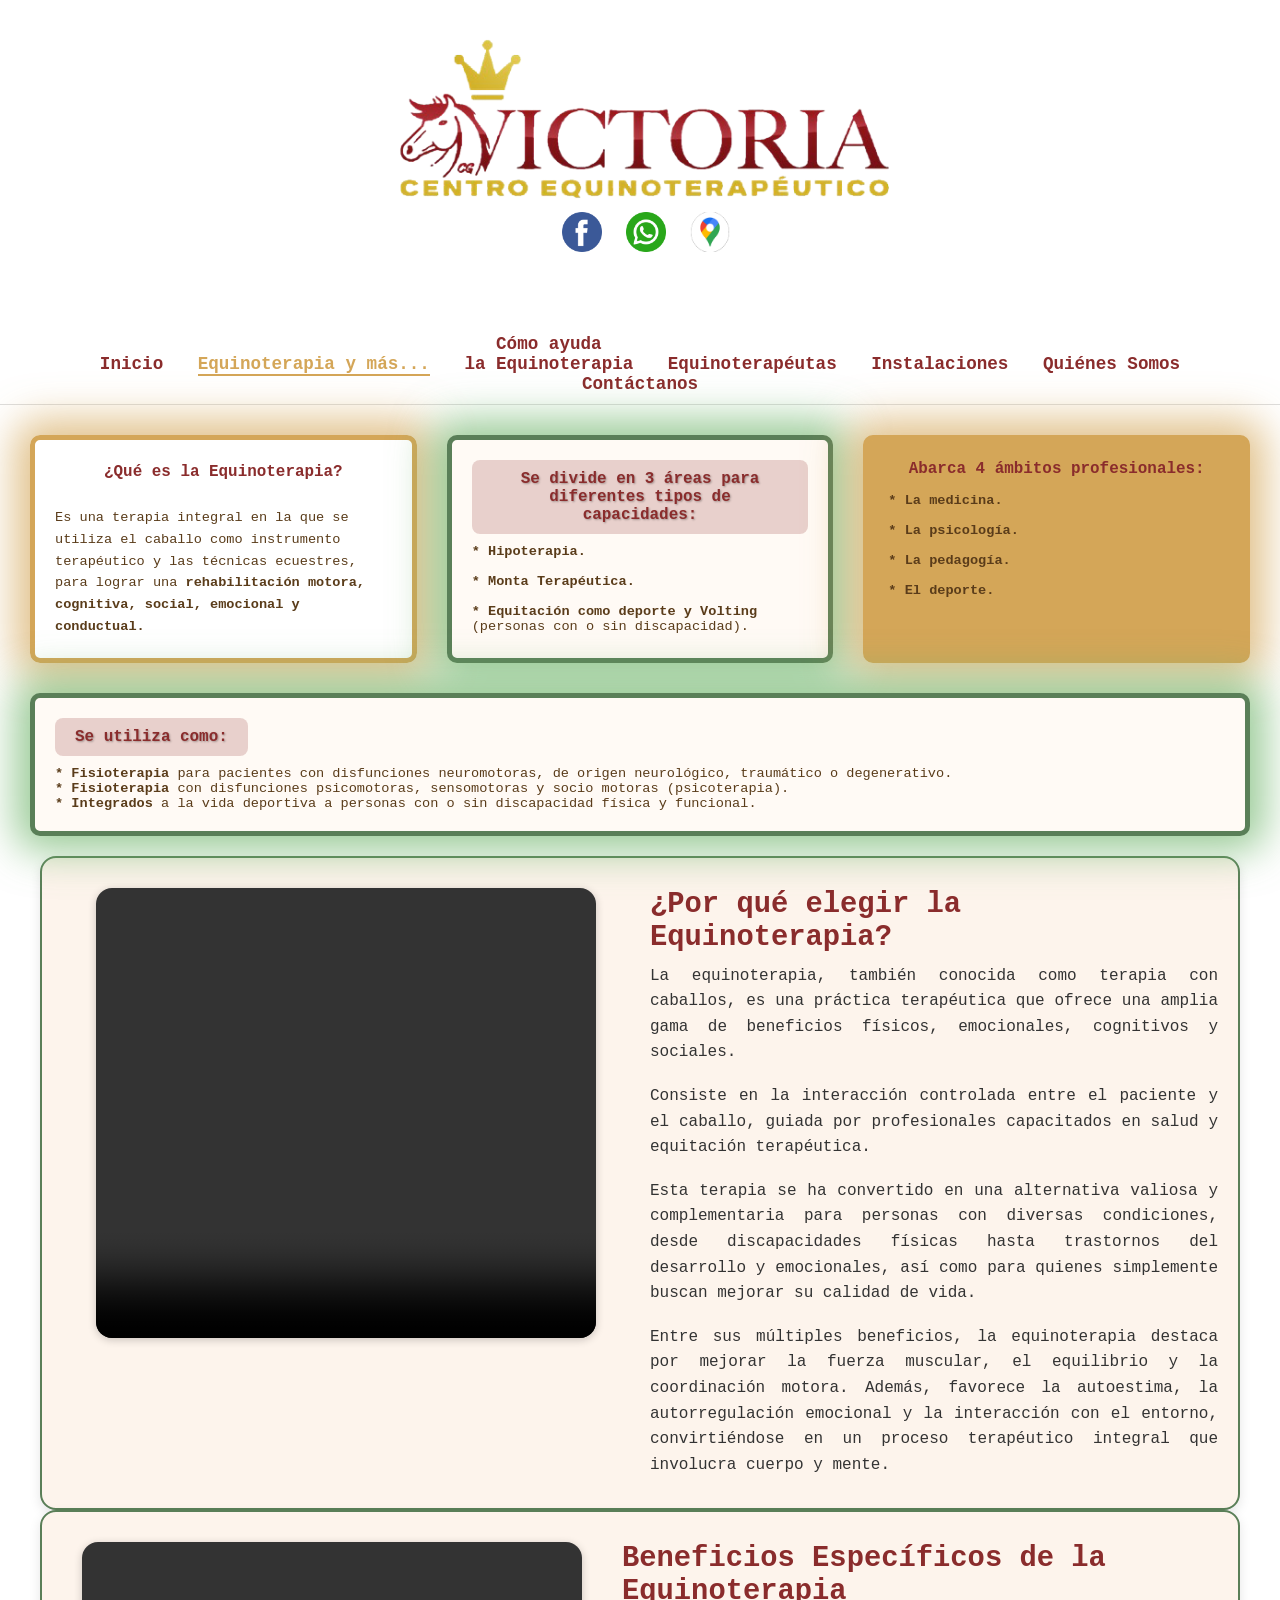
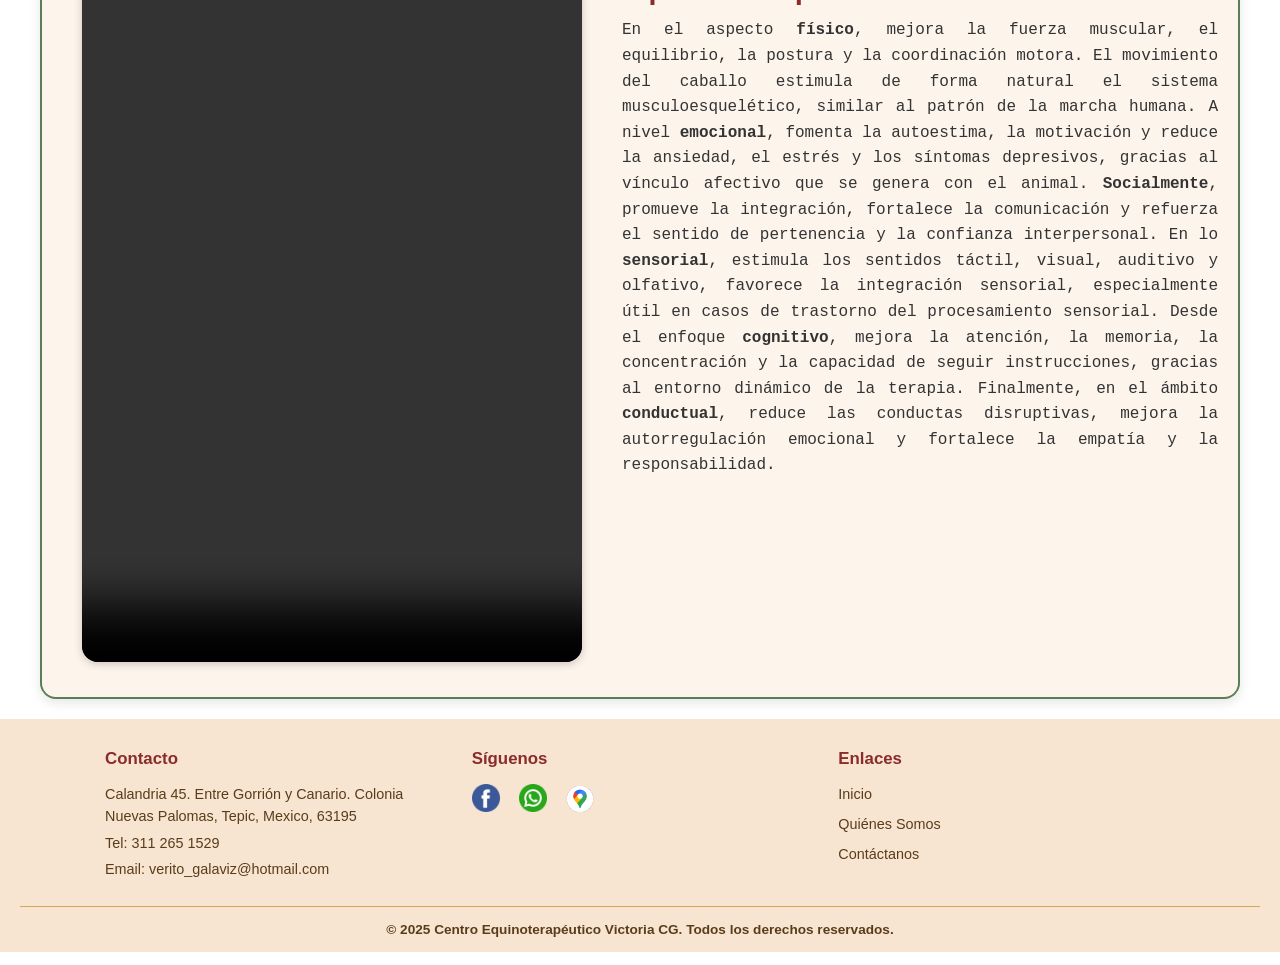
==== commit 10585ae1: "cambio header 10" ====
--- a/areas_ambito.html
+++ b/areas_ambito.html
@@ -14,10 +14,6 @@
 
     <header>
         <div class="header-top">
-            <div id="menu-toggle" class="menu-toggle">
-                ☰
-            </div>
-
             <div class="logo">
                 <img src="imagenes/logo.png" alt="Logo Victoria CG">
             </div>
@@ -29,8 +25,13 @@
                 <a href="https://www.google.com/maps/place/Centro+Equinoterap%C3%A9utico+Victoria+CG/@21.4592677,-104.8566123,21z/data=!4m6!3m5!1s0x842731aec3f7dff3:0x2b245207c1e0afa1!8m2!3d21.4592799!4d-104.8565674!16s%2Fg%2F11rqgm_5tm?entry=ttu&g_ep=EgoyMDI1MDYyMy4yIKXMDSoASAFQAw%3D%3D" target="_blank"><img src="imagenes/maps.png" alt="Maps"></a>
             </div>
 
+            <button class="menu-toggle">
+                <span></span>
+                <span></span>
+                <span></span>
+            </button>
+        </div>
 <br><br>
-<div></div>
         <nav>
             <ul>
                 <li><a href="index.html">Inicio</a></li>
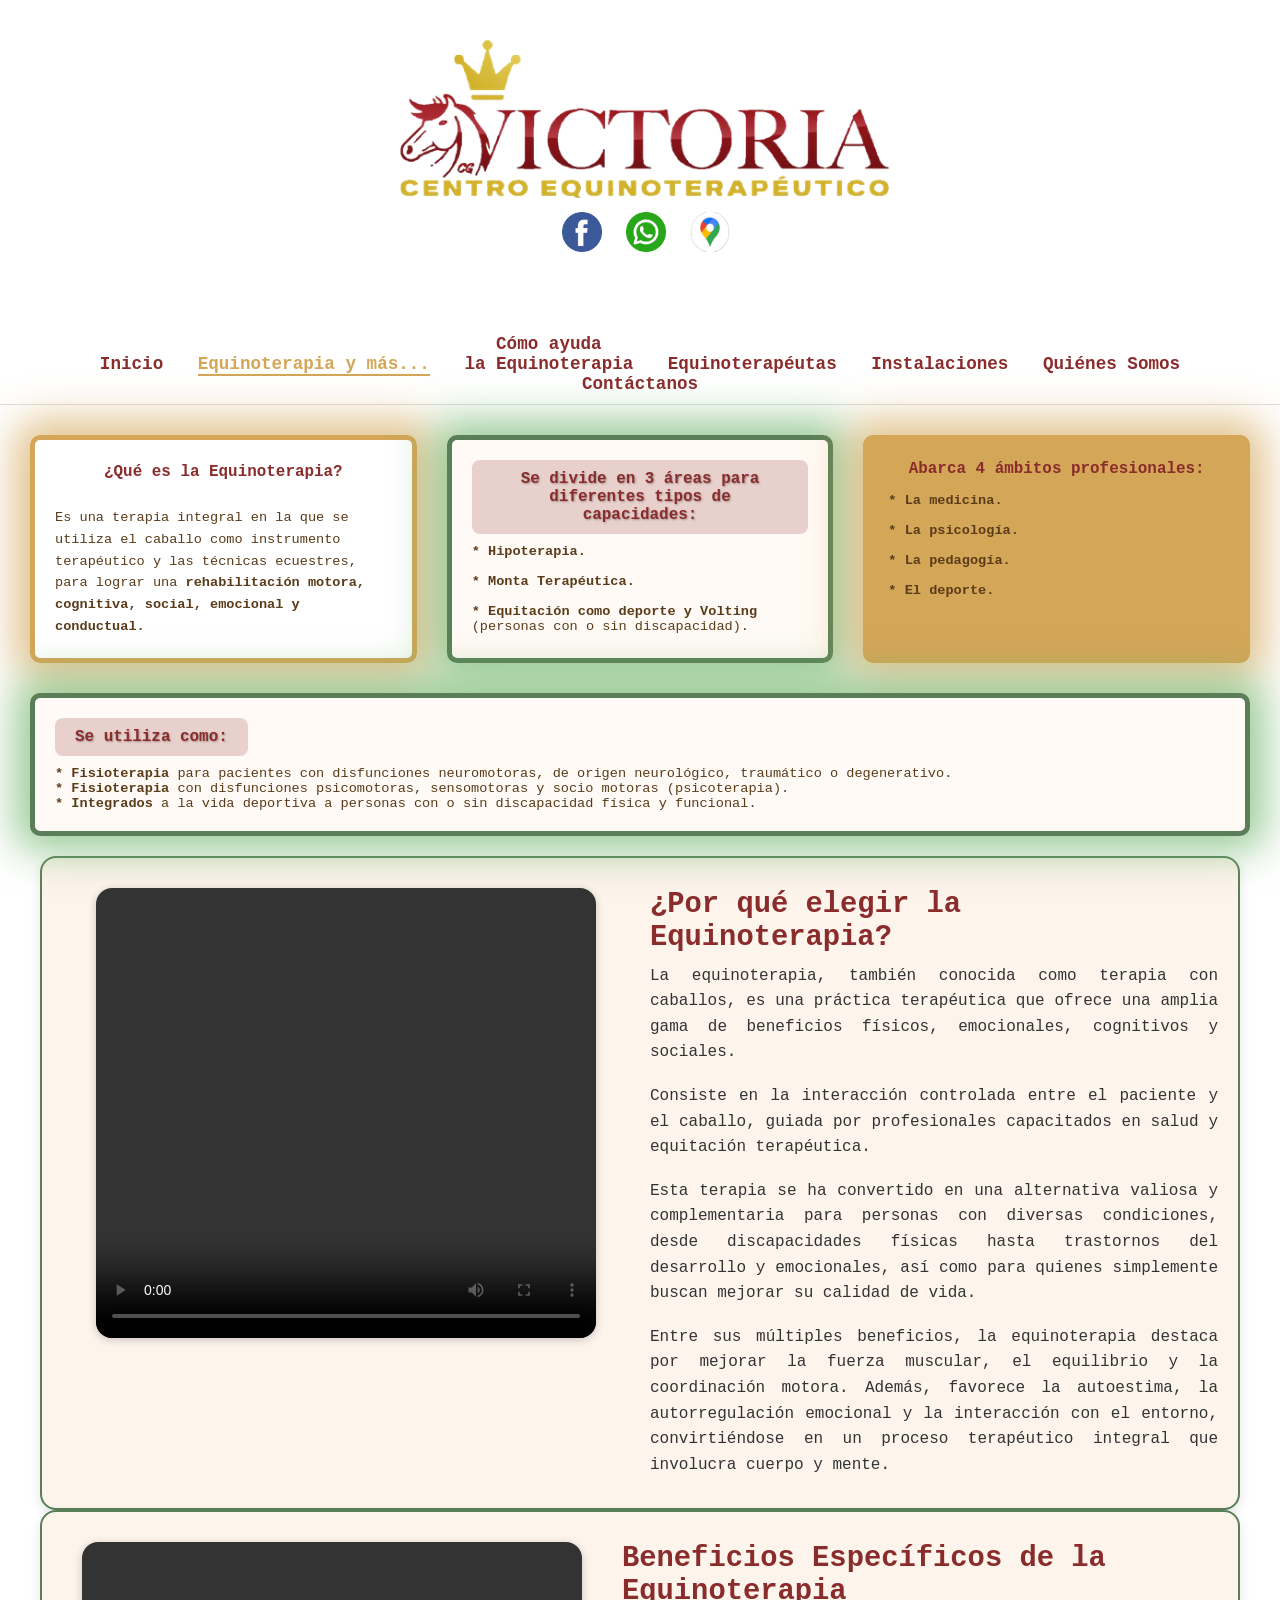
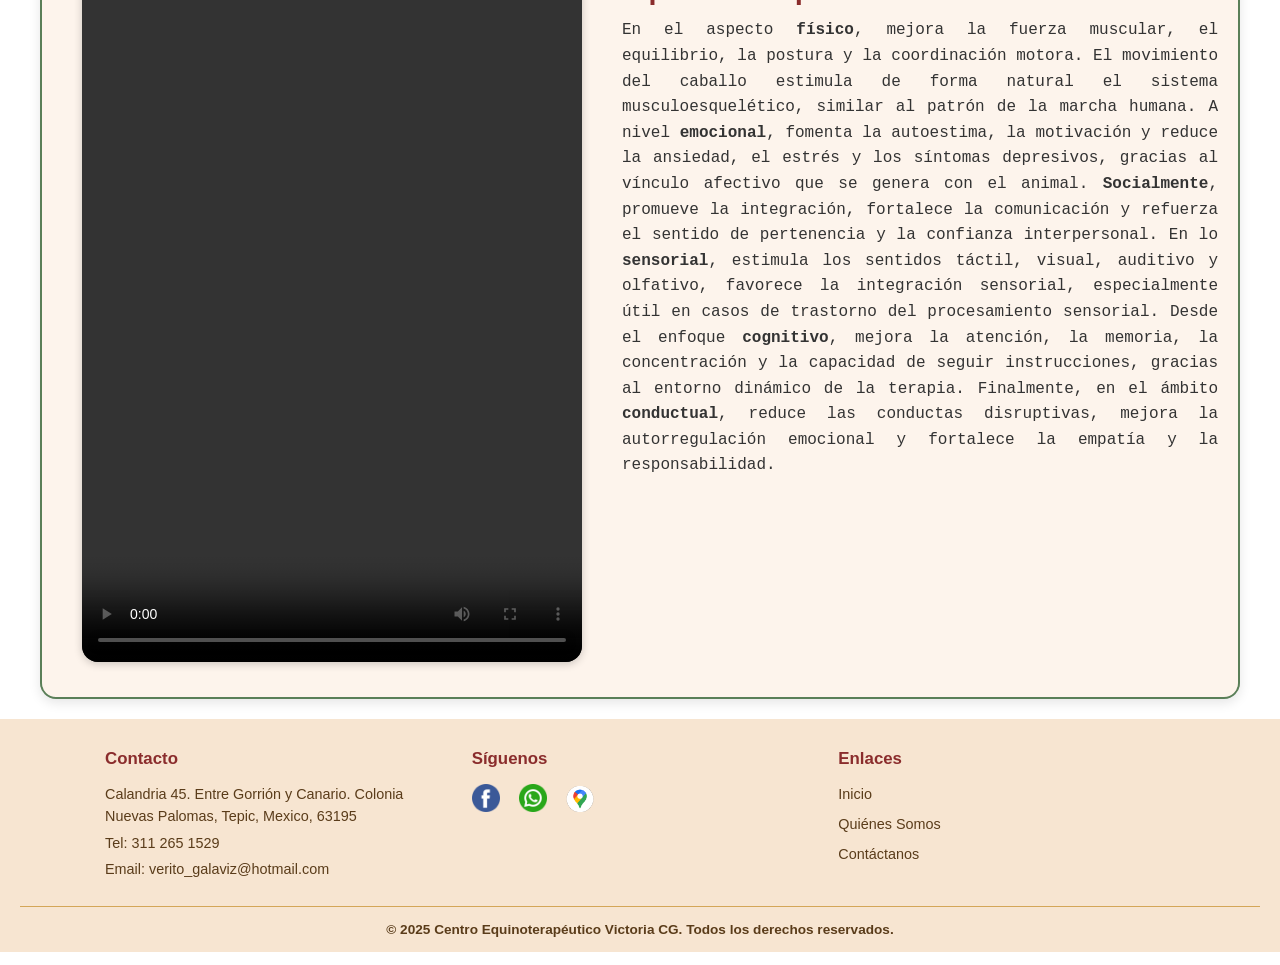
==== commit a3e5c970: "cambio header 11" ====
--- a/areas_ambito.html
+++ b/areas_ambito.html
@@ -45,6 +45,8 @@
         </nav>
     </header>
 
+    <div class="overlay" id="overlay"></div>
+
 
 <div class="cards-horizontal">
     <div class="cuadro medi">
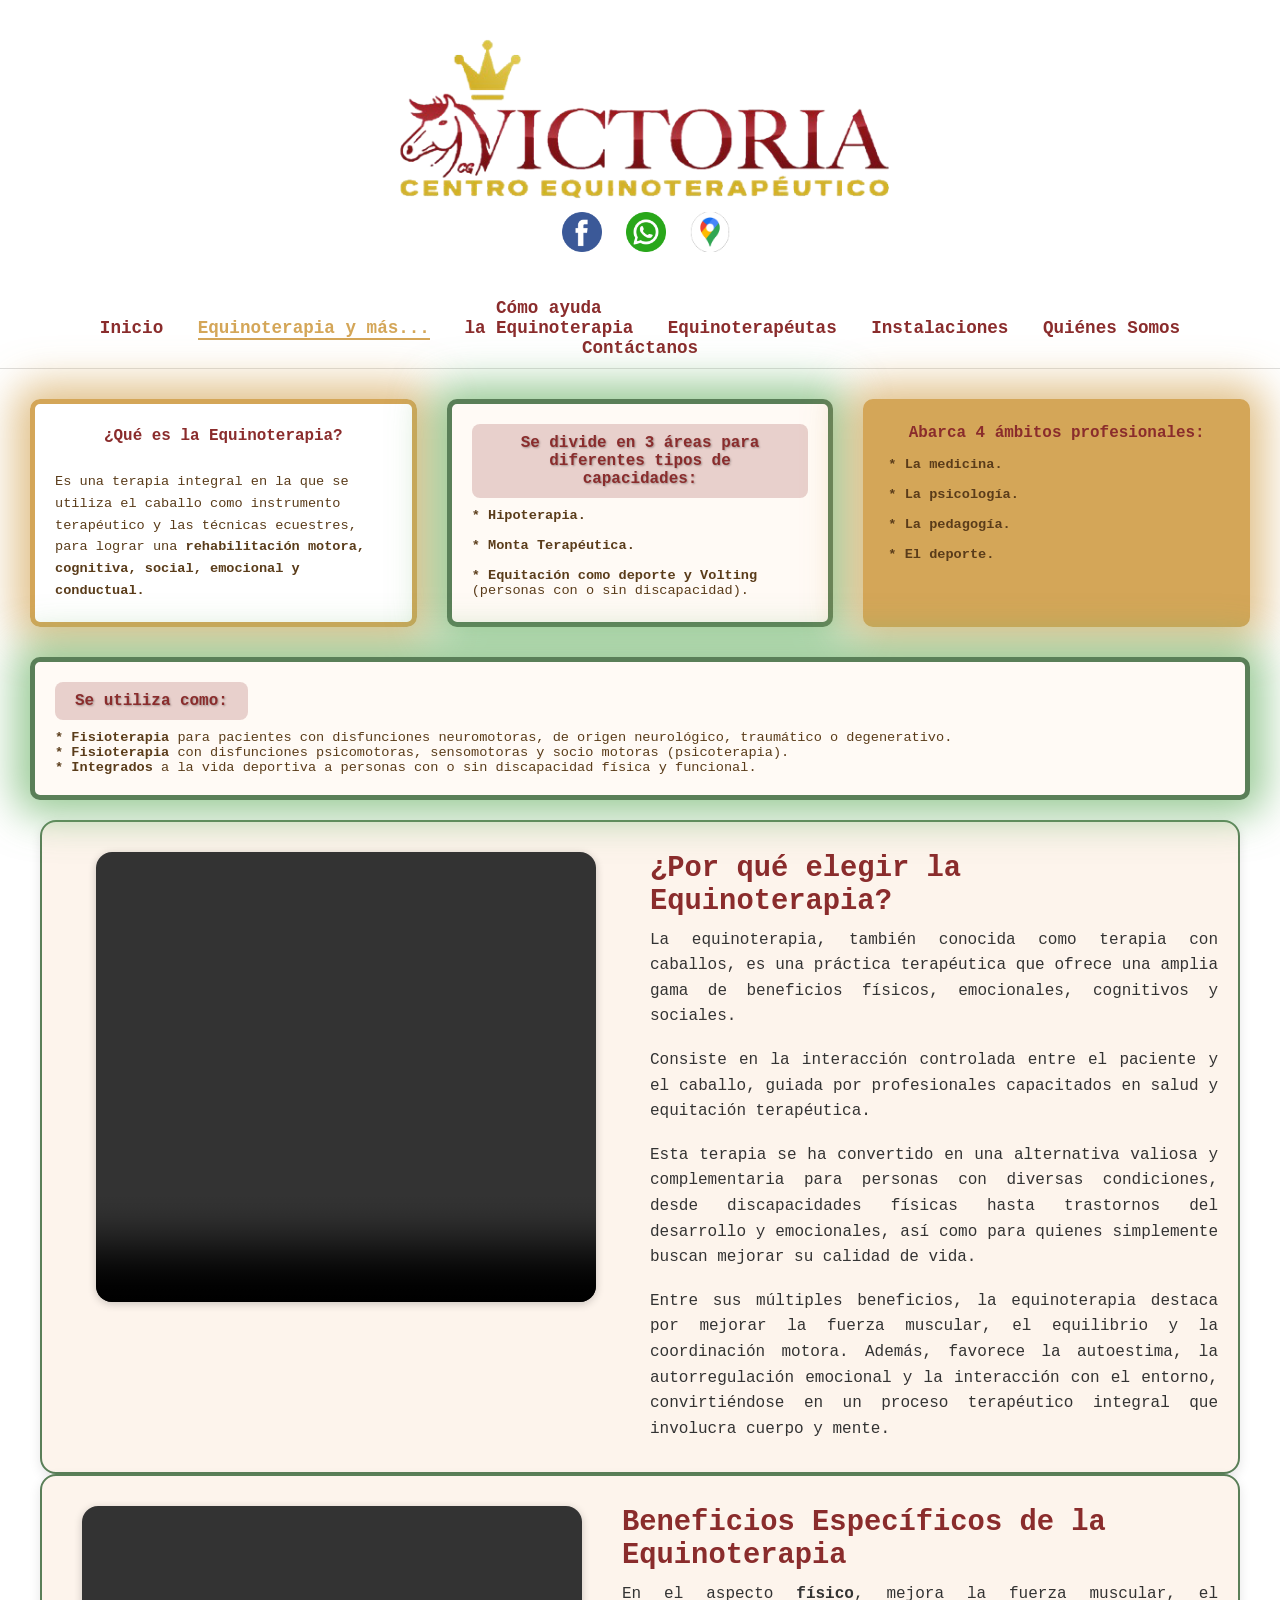
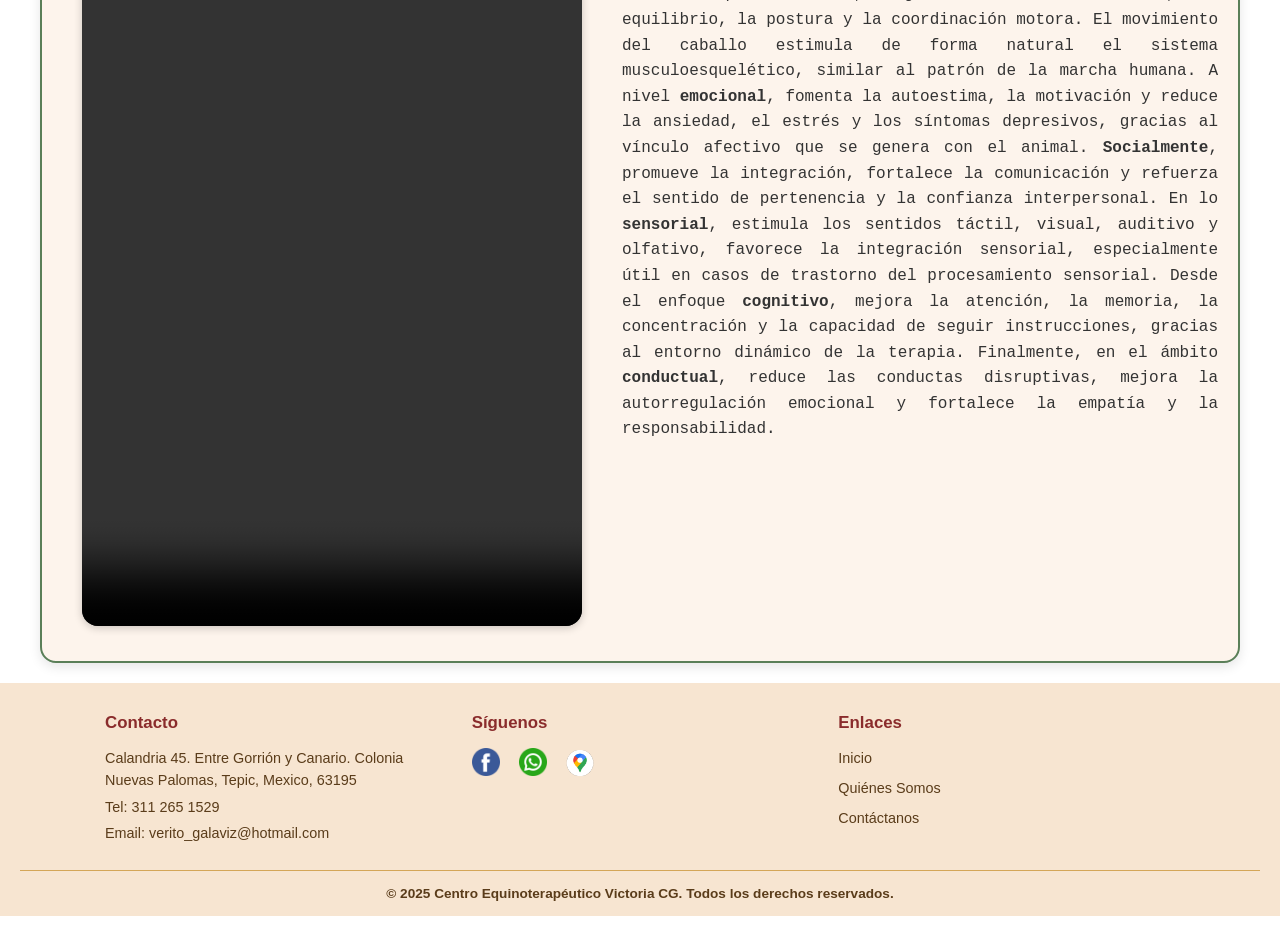
==== commit 20e79cd2: "cambio header 12" ====
--- a/areas_ambito.html
+++ b/areas_ambito.html
@@ -12,7 +12,7 @@
 </head>
 <body>
 
-    <header>
+        <header>
         <div class="header-top">
             <div class="logo">
                 <img src="imagenes/logo.png" alt="Logo Victoria CG">
@@ -24,19 +24,20 @@
                 
                 <a href="https://www.google.com/maps/place/Centro+Equinoterap%C3%A9utico+Victoria+CG/@21.4592677,-104.8566123,21z/data=!4m6!3m5!1s0x842731aec3f7dff3:0x2b245207c1e0afa1!8m2!3d21.4592799!4d-104.8565674!16s%2Fg%2F11rqgm_5tm?entry=ttu&g_ep=EgoyMDI1MDYyMy4yIKXMDSoASAFQAw%3D%3D" target="_blank"><img src="imagenes/maps.png" alt="Maps"></a>
             </div>
-
+        
             <button class="menu-toggle">
                 <span></span>
                 <span></span>
                 <span></span>
             </button>
         </div>
-<br><br>
+
+
         <nav>
             <ul>
                 <li><a href="index.html">Inicio</a></li>
                 <li><a href="areas_ambito.html">Equinoterapia y más...</a></li>
-                <li><a href="cuadro_clinico.html">Cómo ayuda <br>la Equinoterapia</a></li>
+                <li><a href="cuadro_clinico.html">Cómo ayuda<br> la Equinoterapia</a></li>
                 <li><a href="equinoterapeutas.html">Equinoterapéutas</a></li>
                 <li><a href="instalaciones.html">Instalaciones</a></li>
                 <li><a href="quienesSomos.html">Quiénes Somos</a></li>
@@ -45,7 +46,7 @@
         </nav>
     </header>
 
-    <div class="overlay" id="overlay"></div>
+<div class="overlay" id="overlay"></div>
 
 
 <div class="cards-horizontal">
@@ -181,19 +182,21 @@
 
 <script>
     const toggle = document.querySelector('.menu-toggle');
-    const menu= document.querySelector('.menu');
-    const links = document.querySelectorAll('menu li a');
+    const menu= document.querySelector('nav ul');
+    const links = document.querySelectorAll('nav ul li a');
     const overlay = document.getElementById('overlay');
 
     toggle.addEventListener('click', (e) => {
         e.stopPropagation();
         menu.classList.toggle('show');
+        toggle.classList.toggle('active');
         overlay.classList.toggle('show');
     });
 
     links.forEach(link => {
         link.addEventListener('click', () => {
             menu.classList.remove('show');
+            toggle.classList.remove('active');
             overlay.classList.remove('show');
         });
     });
@@ -203,12 +206,14 @@
             !menu.contains(e.target) &&
             e.target !== toggle) {
             menu.classList.remove('show');
+        toggle.classList.remove('active');
         overlay.classList.remove('show');
         }
     });
 
     overlay.addEventListener('click', () => {
         menu.classList.remove('show');
+        toggle.classList.remove('active');
         overlay.classList.remove('show');
     });
 </script>
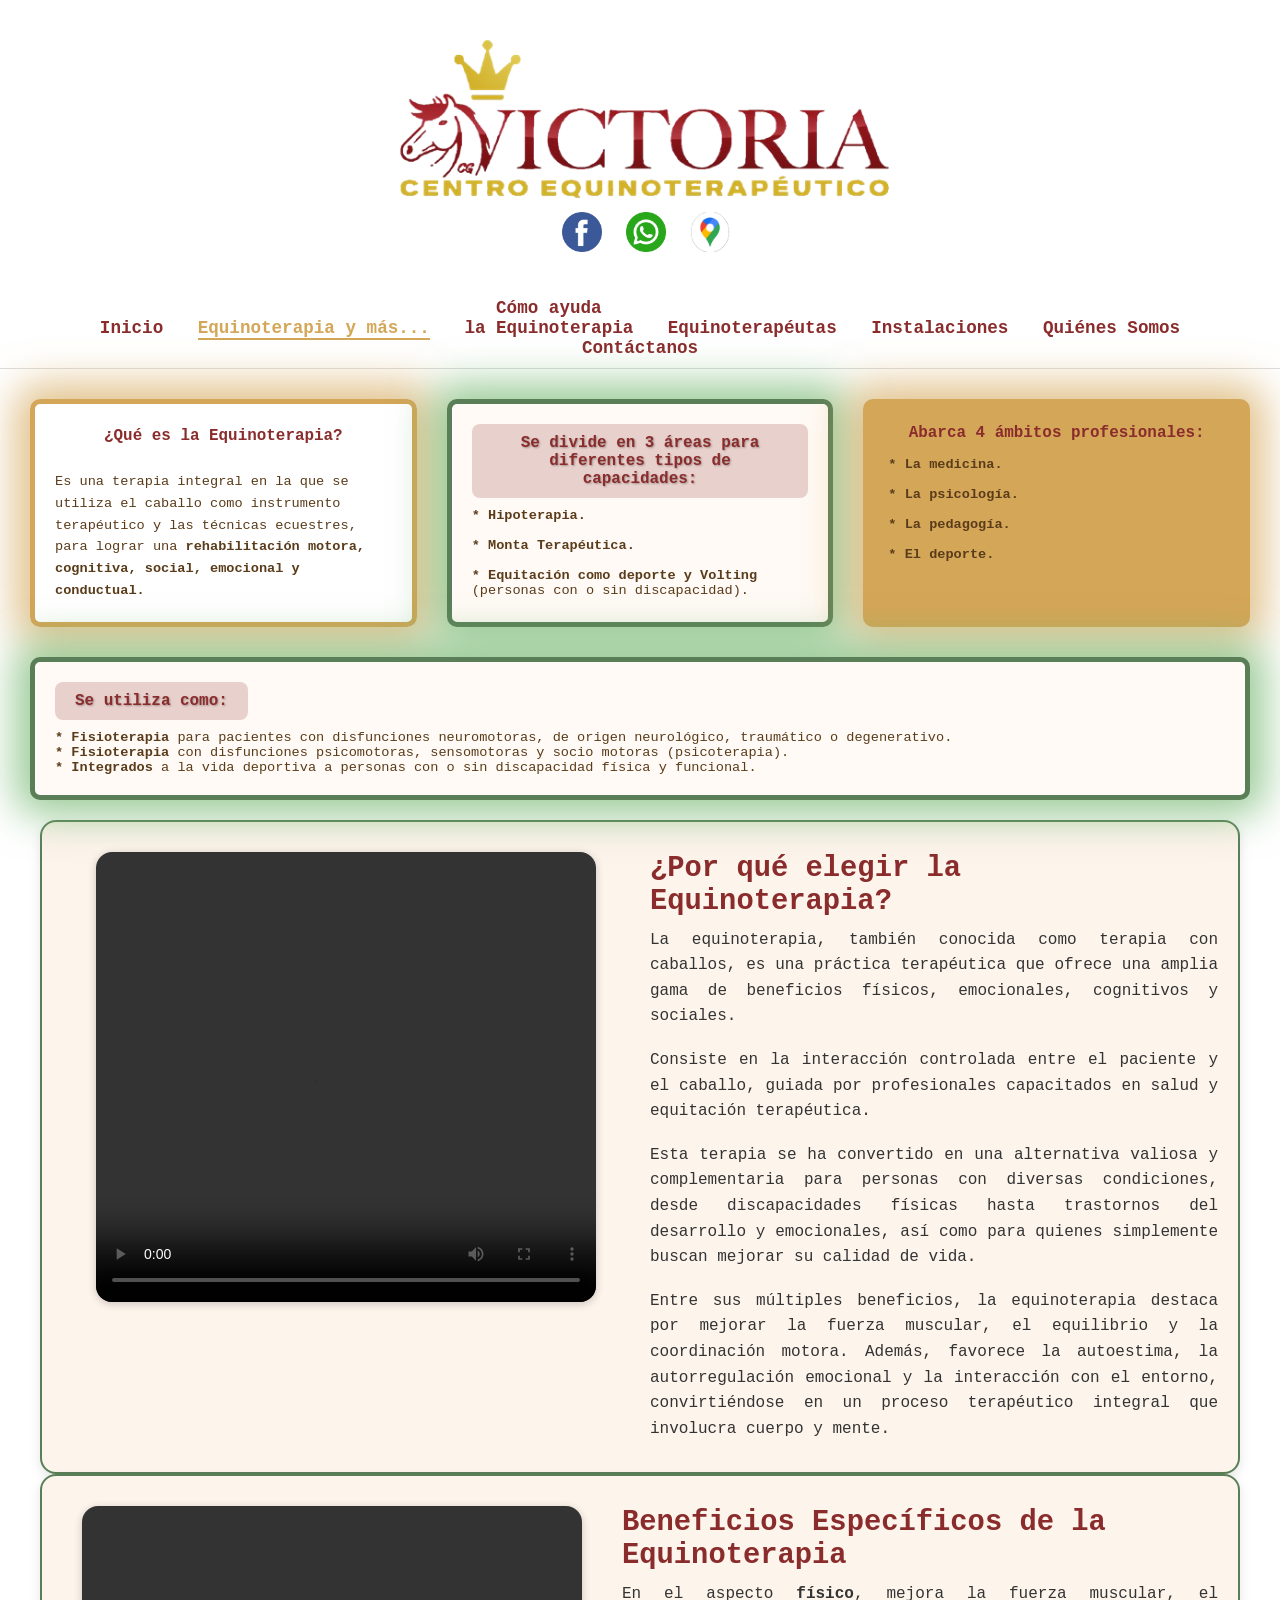
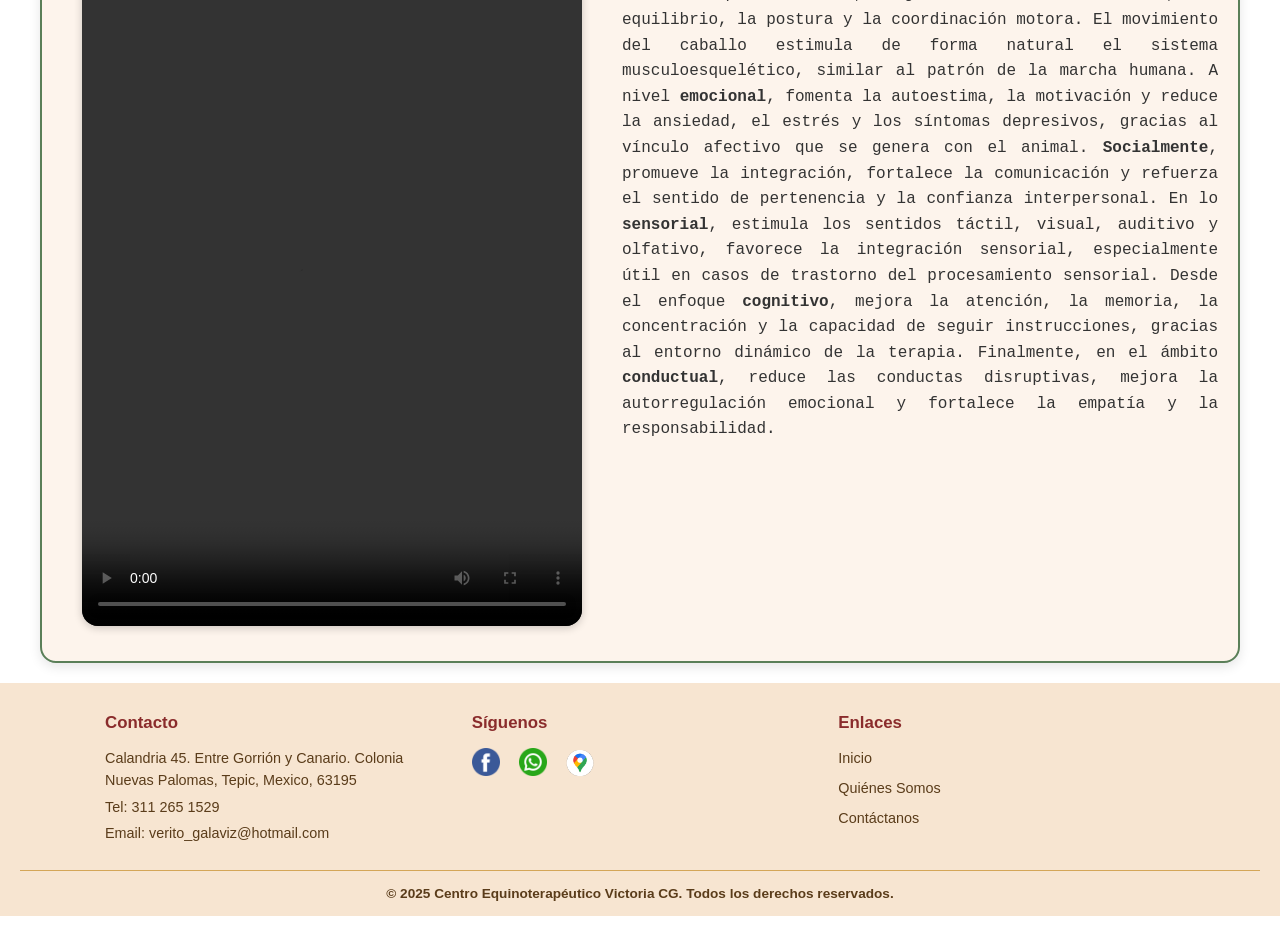
==== commit 65687961: "cambio header 14" ====
--- a/areas_ambito.html
+++ b/areas_ambito.html
@@ -25,11 +25,7 @@
                 <a href="https://www.google.com/maps/place/Centro+Equinoterap%C3%A9utico+Victoria+CG/@21.4592677,-104.8566123,21z/data=!4m6!3m5!1s0x842731aec3f7dff3:0x2b245207c1e0afa1!8m2!3d21.4592799!4d-104.8565674!16s%2Fg%2F11rqgm_5tm?entry=ttu&g_ep=EgoyMDI1MDYyMy4yIKXMDSoASAFQAw%3D%3D" target="_blank"><img src="imagenes/maps.png" alt="Maps"></a>
             </div>
         
-            <button class="menu-toggle">
-                <span></span>
-                <span></span>
-                <span></span>
-            </button>
+            
         </div>
 
 
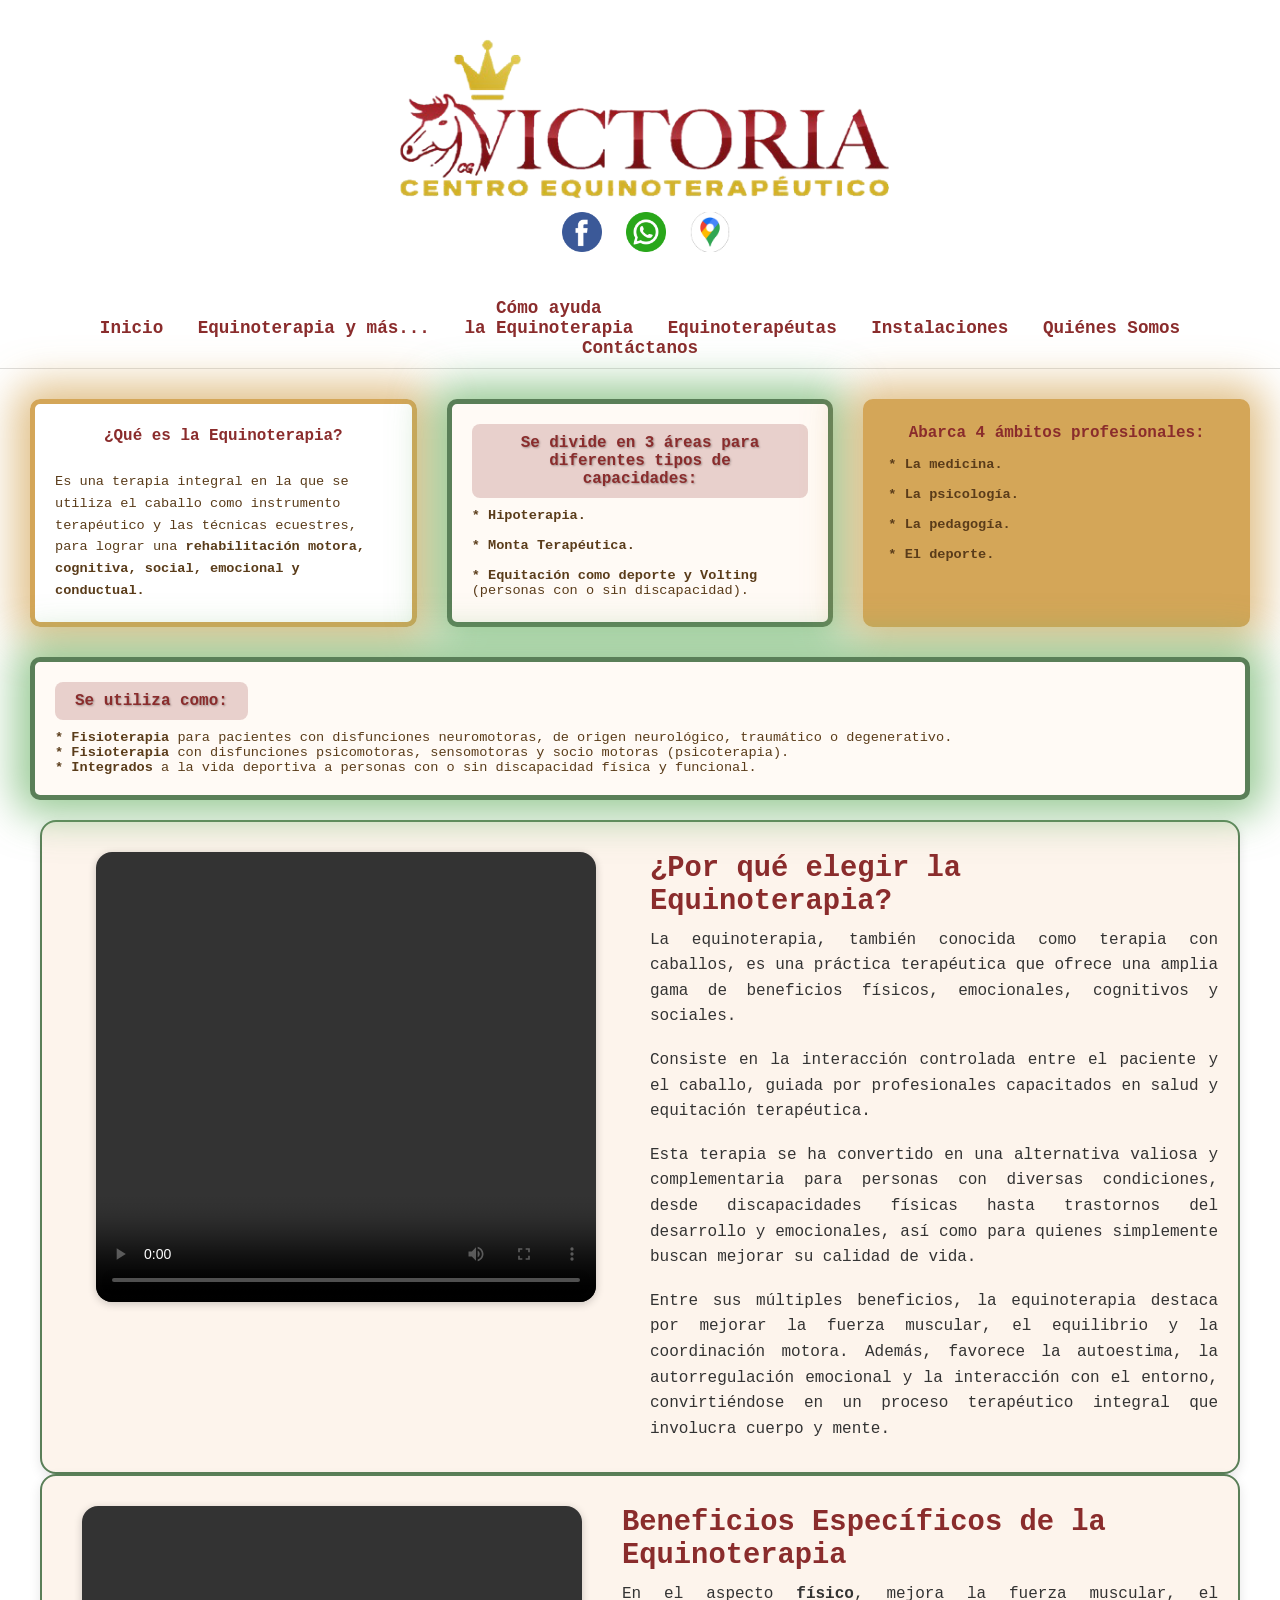
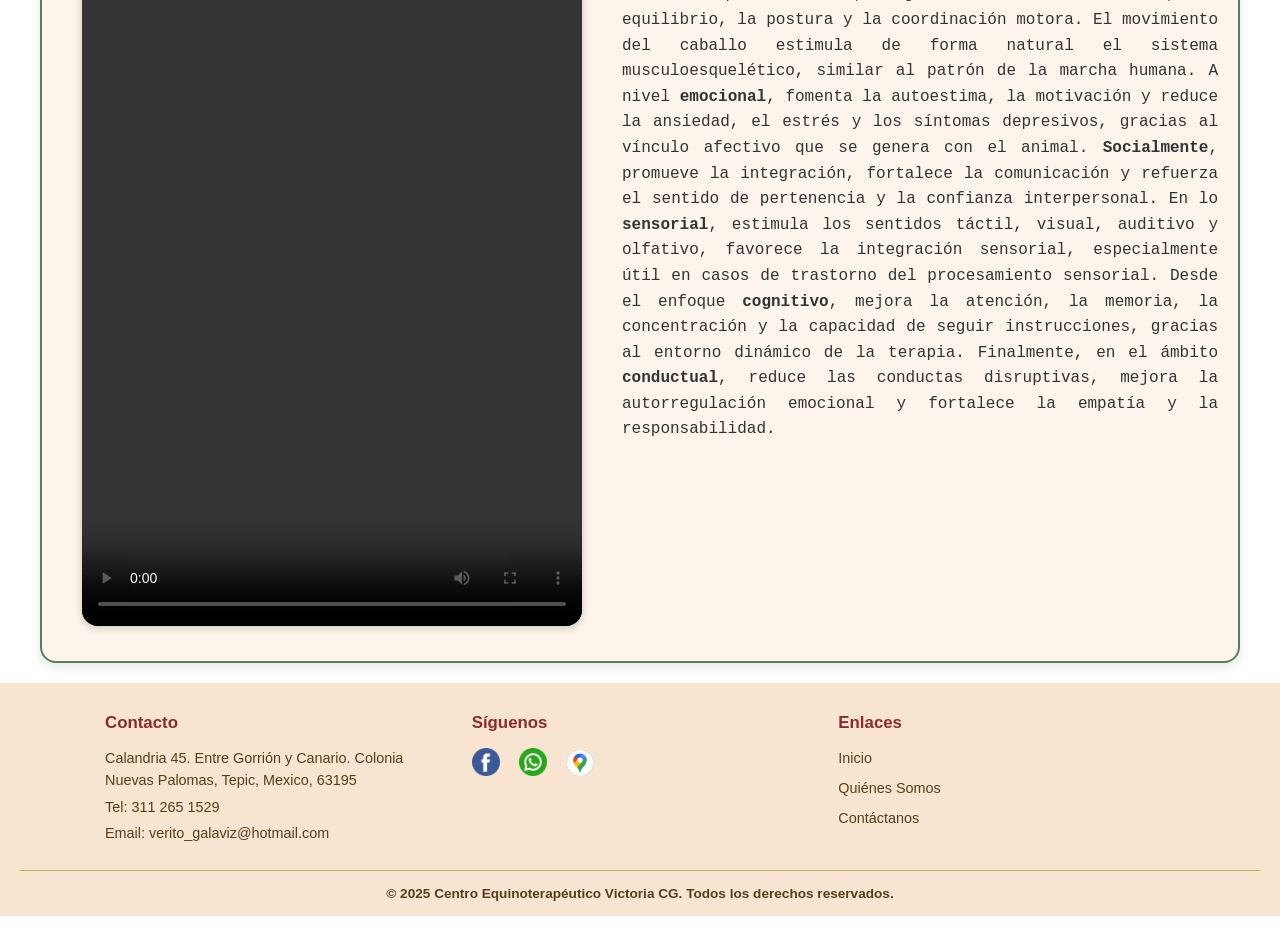
==== commit ab8c5730: "cambio header 15" ====
--- a/areas_ambito.html
+++ b/areas_ambito.html
@@ -25,7 +25,11 @@
                 <a href="https://www.google.com/maps/place/Centro+Equinoterap%C3%A9utico+Victoria+CG/@21.4592677,-104.8566123,21z/data=!4m6!3m5!1s0x842731aec3f7dff3:0x2b245207c1e0afa1!8m2!3d21.4592799!4d-104.8565674!16s%2Fg%2F11rqgm_5tm?entry=ttu&g_ep=EgoyMDI1MDYyMy4yIKXMDSoASAFQAw%3D%3D" target="_blank"><img src="imagenes/maps.png" alt="Maps"></a>
             </div>
         
-            
+            <button class="menu-toggle">
+                <span></span>
+                <span></span>
+                <span></span>
+            </button>
         </div>
 
 
@@ -163,18 +167,7 @@
 
 
 <!-- FINALIZA FOOTER -->
-<script>
-    document.addEventListener('DOMContentLoaded', function () {
-        const links = document.querySelectorAll('nav ul li a');
-        const currentPage = window.location.pathname.split("/").pop();
-
-        links.forEach(link => {
-            if (link.getAttribute('href') === currentPage) {
-                link.classList.add('activo');
-            }
-        });
-    });
-</script>
+
 
 <script>
     const toggle = document.querySelector('.menu-toggle');
